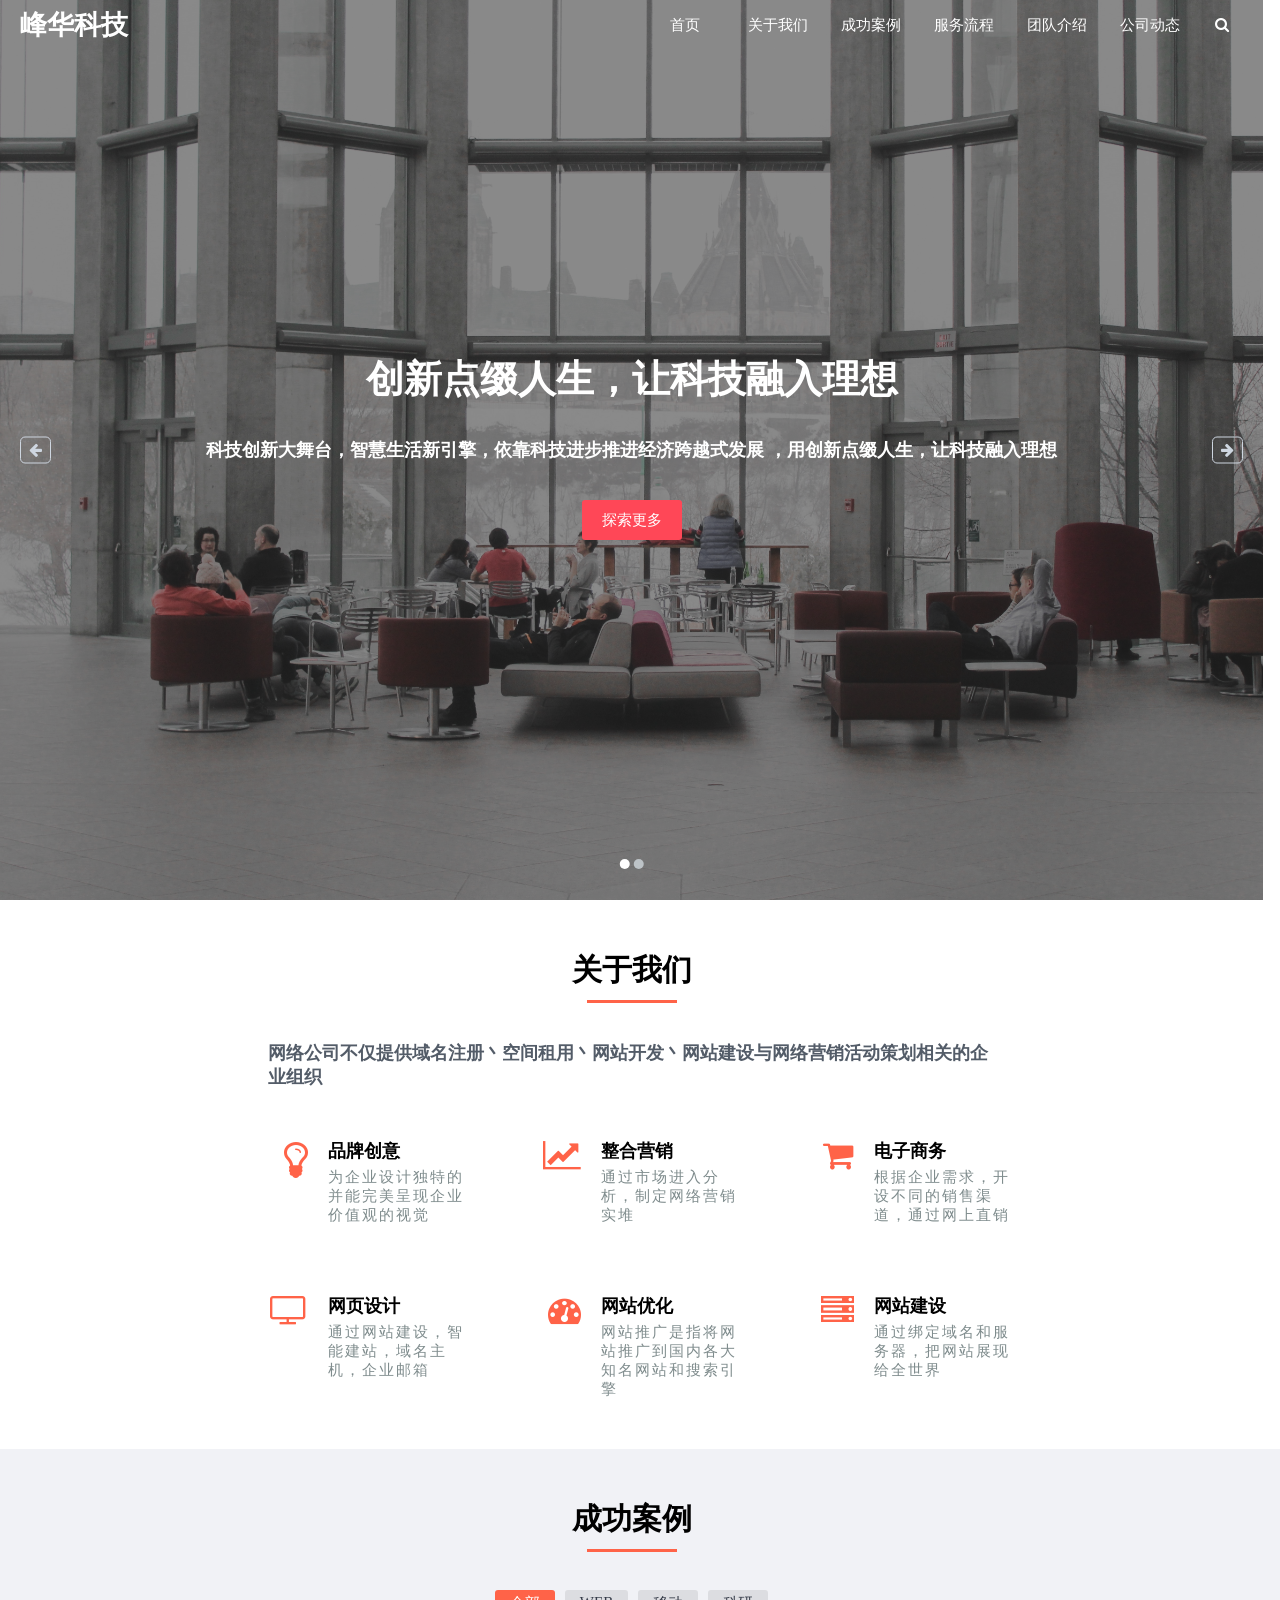
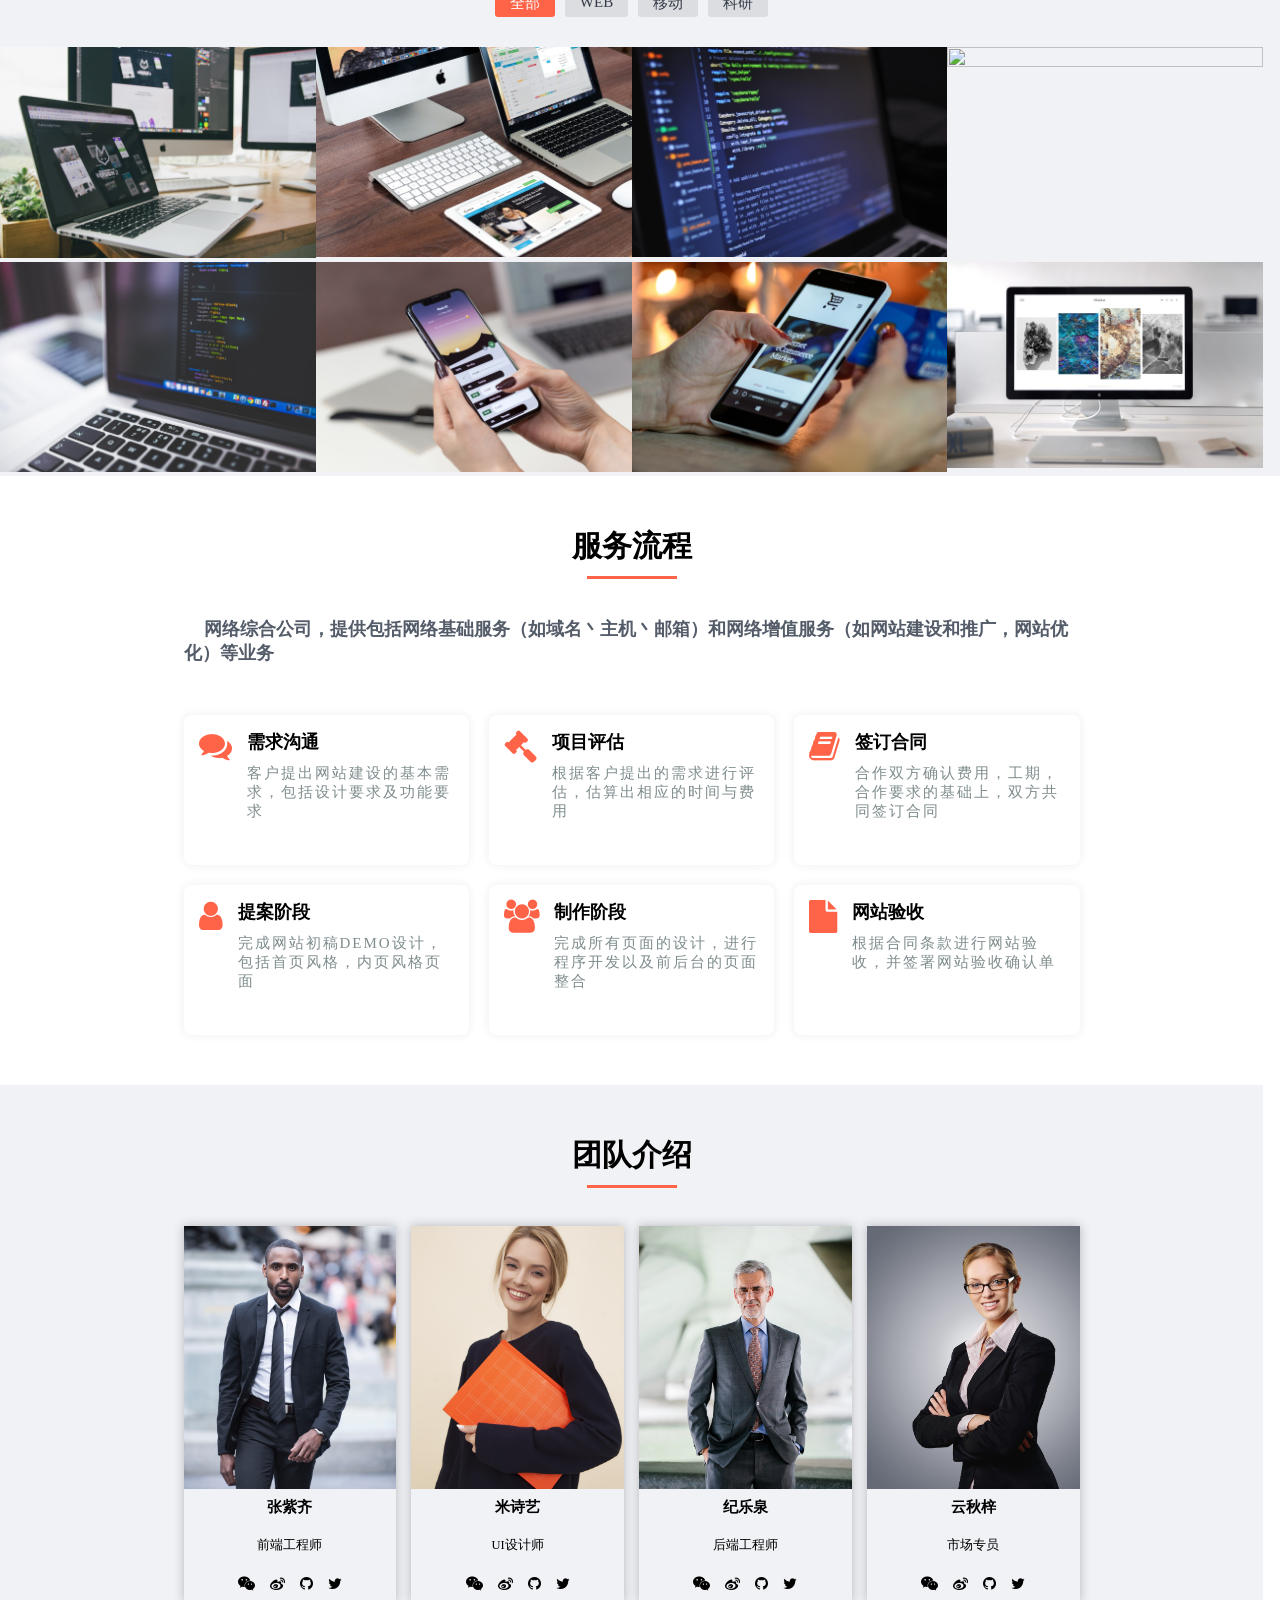
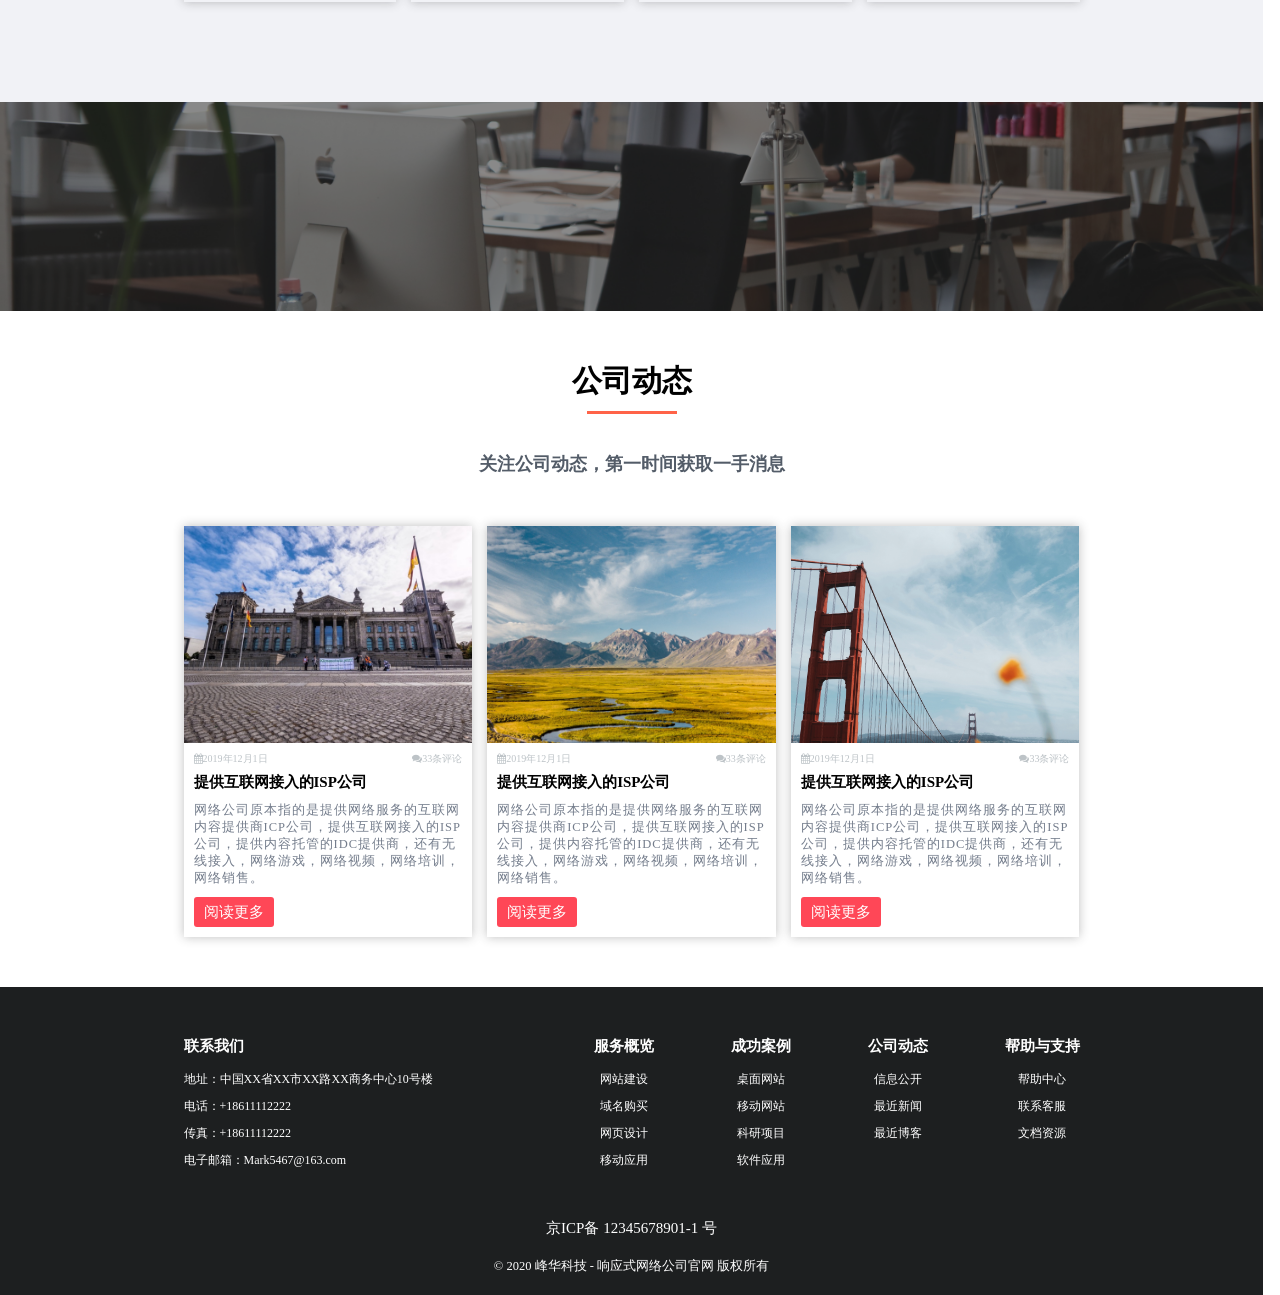
==== index.html @ 397912a7 "【更新记录】更新了ico图标" ====
<!DOCTYPE html>
<html lang="en">

<head>
    <meta charset="UTF-8">
    <meta http-equiv="X-UA-Compatible" content="IE=edge">
    <meta name="viewport" content="width=device-width, initial-scale=1.0">
    <title>GridWeb</title>
    <link rel="stylesheet" href="css/allStyle.css">
</head>

<body>
    <!-- 头部板块开始 -->
    <header>
        <div class="bg-black"></div>
        <div class="headerBanner">
            <section class="seImg current"></section>
            <video class="seVideo" src="videos/working-man.mp4" muted autoplay loop>
            </video>
        </div>
        <nav class="he_nav">
            <article class="logo">
                <section class="nav">
                    峰华科技
                </section>
            </article>
            <article class="navBox">
                <a href="#" class="nav">首页</a>
                <a href="#about" class="nav">关于我们</a>
                <a href="#success" class="nav">成功案例</a>
                <a href="#service" class="nav">服务流程</a>
                <a href="#team" class="nav">团队介绍</a>
                <a href="#firm" class="nav">公司动态</a>
                <section class="nav"><i class="fa fa-search" aria-hidden="true"></i></section>
            </article>
            <article class="bars">
                <i class="fa fa-bars" aria-hidden="true"></i>
            </article>
        </nav>
        <div class="bg1_table">
            <section class="bg1_h1">
                创新点缀人生，让科技融入理想
            </section>
            <section class="bg1_h2">
                科技创新大舞台，智慧生活新引擎，依靠科技进步推进经济跨越式发展 ，用创新点缀人生，让科技融入理想
            </section>
            <a href="#about" class="bg1_btn bg_btn">探索更多</a>
        </div>
        <div class="bg2_table">
            <section class="bg2_h1">科技改变世界</section>
            <section class="bg2_h2">立足科技发展，着力自主创新，加速科技进步，为全市经济社会发展提供有力支撑，凝聚科技创意，成就创新梦想</section>
            <a href="#about" class="bg2_btn bg_btn">探索更多</a>
        </div>
        <div class="point">
            <section></section>
            <section></section>
        </div>
        <div class="arrow">
            <section class="arrowLeft">
                <i class="fa fa-arrow-left" aria-hidden="true"></i>
            </section>
            <section class="arrowRight">
                <i class="fa fa-arrow-right" aria-hidden="true"></i>
            </section>
        </div>
    </header>
    <!-- 头部板块结束 -->

    <!-- 内容主体开始 -->
    <main>
        <!-- 关于我们 -->
        <article id="about">
            <!-- 上下间距80px -->
            <div class="about_box">
                <section class="us">
                    <h2 class="Underscore-red">关于我们</h2>
                </section>
                <small class="us_present">
                    网络公司不仅提供域名注册丶空间租用丶网站开发丶网站建设与网络营销活动策划相关的企业组织
                </small>
                <section class="features">
                    <div>
                        <i class="fa fa-lightbulb-o" aria-hidden="true"></i>
                        <div class="fe_text">
                            <h3>品牌创意</h3>
                            <p>为企业设计独特的并能完美呈现企业价值观的视觉</p>
                        </div>
                    </div>
                    <div>
                        <i class="fa fa-line-chart" aria-hidden="true"></i>
                        <div class="fe_text">
                            <h3>整合营销</h3>
                            <p>通过市场进入分析，制定网络营销实堆</p>
                        </div>
                    </div>
                    <div>
                        <i class="fa fa-shopping-cart" aria-hidden="true"></i>
                        <div class="fe_text">
                            <h3>电子商务</h3>
                            <p>根据企业需求，开设不同的销售渠道，通过网上直销</p>
                        </div>
                    </div>
                    <div>
                        <i class="fa fa-television" aria-hidden="true"></i>
                        <div class="fe_text">
                            <h3>网页设计</h3>
                            <p>通过网站建设，智能建站，域名主机，企业邮箱</p>
                        </div>
                    </div>
                    <div>
                        <i class="fa fa-tachometer" aria-hidden="true"></i>
                        <div class="fe_text">
                            <h3>网站优化</h3>
                            <p>网站推广是指将网站推广到国内各大知名网站和搜索引擎</p>
                        </div>
                    </div>
                    <div>
                        <i class="fa fa-server" aria-hidden="true"></i>
                        <div class="fe_text">
                            <h3>网站建设</h3>
                            <p>通过绑定域名和服务器，把网站展现给全世界</p>
                        </div>
                    </div>

                </section>
            </div>
        </article>
        <!-- 关于我们结束 -->


        <!-- 成功案例开始 -->
        <article id="success">
            <div id="success_box">
                <section class="us">
                    <h2 class="Underscore-red">
                        成功案例
                    </h2>
                </section>
                <section class="set_label">
                    <div class="label active" data-filter="*">全部</div>
                    <div class="label" data-filter=".web">WEB</div>
                    <div class="label" data-filter=".mobile">移动</div>
                    <div class="label" data-filter=".research">科研</div>
                </section>
                <section class="set_img">
                        <div class="img research">
                            <img src="./images/apple-apple-device-design-desk-285814.jpg" alt="">
                        </div>
                        <div class="img research">
                            <img src="./images/apple-laptop-notebook-office-39284.jpg" alt="">
                        </div>
                        <div class="img web">
                            <img src="./images/blur-close-up-code-computer-546819.jpg" alt="">
                        </div>
                        <div class="img web mobile">
                            <img src="./images/bokeh-photography-of-person-holding-turned-on-iphone-1440727.jpg" alt="">
                        </div>
                        <div class="img web">
                            <img src="./images/gray-laptop-computer-showing-html-codes-in-shallow-focus-160107.jpg" alt="">
                        </div>
                        <div class="img web mobile">
                            <img src="./images/person-holding-a-smartphone-892757.jpg" alt="">
                        </div>
                        <div class="img web mobile" >
                            <img src="./images/person-using-black-and-white-smartphone-and-holding-blue-230544.jpg" alt="">
                        </div>
                        <div class="img research" >
                            <img src="./images/photo-of-imac-near-macbook-1029757.jpg" alt="">
                        </div>
                </section>
            </div>
        </article>
        <!-- 成功案例结束 -->

        <!-- 服务流程开始 -->
        <article id="service">
            <div class="service_box">
                <section class="service_title">
                    <h2 class="Underscore-red">服务流程</h2>
                </section>
                <section class="service_small">
                    <small>网络综合公司，提供包括网络基础服务（如域名丶主机丶邮箱）和网络增值服务（如网站建设和推广，网站优化）等业务</small>
                </section>
                <section class="service_blocks">
                    <div class="service_block">
                        <i class="fa fa-comments" aria-hidden="true"></i>
                        <div class="service_info">
                            <h3>需求沟通</h3>
                            <small>客户提出网站建设的基本需求，包括设计要求及功能要求</small>
                        </div>
                    </div>
                    <div class="service_block">
                        <i class="fa fa-gavel" aria-hidden="true"></i>
                        <div class="service_info">
                            <h3>项目评估</h3>
                            <small>根据客户提出的需求进行评估，估算出相应的时间与费用</small>
                        </div>
                    </div>
                    <div class="service_block">
                        <i class="fa fa-book" aria-hidden="true"></i>
                        <div class="service_info">
                            <h3>签订合同</h3>
                            <small>合作双方确认费用，工期，合作要求的基础上，双方共同签订合同</small>
                        </div>
                    </div>
                    <div class="service_block">
                        <i class="fa fa-user" aria-hidden="true"></i>
                        <div class="service_info">
                            <h3>提案阶段</h3>
                            <small>完成网站初稿DEMO设计，包括首页风格，内页风格页面</small>
                        </div>
                    </div>
                    <div class="service_block">
                        <i class="fa fa-users" aria-hidden="true"></i>
                        <div class="service_info">
                            <h3>制作阶段</h3>
                            <small>完成所有页面的设计，进行程序开发以及前后台的页面整合</small>
                        </div>
                    </div>
                    <div class="service_block">
                        <i class="fa fa-file" aria-hidden="true"></i>
                        <div class="service_info">
                            <h3>网站验收</h3>
                            <small>根据合同条款进行网站验收，并签署网站验收确认单</small>
                        </div>
                    </div>
                </section>
            </div>
        </article>
        <!-- 服务流程结束 -->

        <!-- 团队介绍开始 -->
        <article id="team">
            <div class="team_box">
                <section class="team_title">
                    <h2 class="Underscore-red">团队介绍</h2>
                </section>
                <section class="team_users">
                    <div class="user">
                        <img src="./images/man-wearing-black-suit-2955376.jpg" alt="">
                        <div class="user_info">
                            <h4 class="user_name">张紫齐</h4>
                            <small>前端工程师</small>
                            <div class="link">
                                <i class="fa fa-weixin" aria-hidden="true"></i>
                                <i class="fa fa-weibo" aria-hidden="true"></i>
                                <i class="fa fa-github" aria-hidden="true"></i>
                                <i class="fa fa-twitter" aria-hidden="true"></i>
                            </div>
                        </div>
                    </div>
                    <div class="user">
                        <img src="./images/smiling-woman-wearing-black-sweater-1587009.jpg" alt="">
                        <div class="user_info">
                            <h4 class="user_name">米诗艺</h4>
                            <small>UI设计师</small>
                            <div class="link">
                                <i class="fa fa-weixin" aria-hidden="true"></i>
                                <i class="fa fa-weibo" aria-hidden="true"></i>
                                <i class="fa fa-github" aria-hidden="true"></i>
                                <i class="fa fa-twitter" aria-hidden="true"></i>
                            </div>
                        </div>
                    </div>
                    <div class="user">
                        <img src="./images/selective-focus-photograph-of-man-wearing-gray-suit-jacket-1138903.jpg" alt="">
                        <div class="user_info">
                            <h4 class="user_name">纪乐泉</h4>
                            <small>后端工程师</small>
                            <div class="link">
                                <i class="fa fa-weixin" aria-hidden="true"></i>
                                <i class="fa fa-weibo" aria-hidden="true"></i>
                                <i class="fa fa-github" aria-hidden="true"></i>
                                <i class="fa fa-twitter" aria-hidden="true"></i>
                            </div>
                        </div>
                    </div>
                    <div class="user">
                        <img src="./images/business-woman-2697954_1920.jpg" alt="">
                        <div class="user_info">
                            <h4 class="user_name">云秋梓</h4>
                            <small>市场专员</small>
                            <div class="link">
                                <i class="fa fa-weixin" aria-hidden="true"></i>
                                <i class="fa fa-weibo" aria-hidden="true"></i>
                                <i class="fa fa-github" aria-hidden="true"></i>
                                <i class="fa fa-twitter" aria-hidden="true"></i>
                            </div>
                        </div>
                    </div>
                    
                </section>
            </div>
        </article>
        <!-- 团队介绍结束 -->

        <!-- 数据板块开始 -->
        <article id="data">
            <div class="bg-black"></div>
            <div class="data_box">
                <section class="_data data_code">
                    <i class="fa fa-code" aria-hidden="true"></i>
                    <mark>156</mark>
                    <small>行代码</small>
                </section>
                <section class="_data data_awards">
                    <i class="fa fa-graduation-cap" aria-hidden="true"></i>
                    <mark>288</mark>
                    <small>个奖项</small>
                </section>
                <section class="_data data_client">
                    <i class="fa fa-frown-o" aria-hidden="true"></i>
                    <mark>1588</mark>
                    <small>位客户</small>
                </section>
                <section class="_data data_projet">
                    <i class="fa fa-folder-o" aria-hidden="true"></i>
                    <mark>200</mark>
                    <small>个项目</small>
                </section>
                
            </div>
        </article>
        <!-- 数据板块结束 -->

        <!-- 公司动态开始 -->
        <article id="firm">
            <div class="firm_box">
                <section class="firm_title">
                    <h2 class="Underscore-red">公司动态</h2>
                </section>
                <section class="firm_small">
                    <small>关注公司动态，第一时间获取一手消息</small>
                </section>
                <section class="firm_blocks">
                    <div class="firm_block">
                        <img src="./images/activity01-image.jpg" alt="">
                        <div class="firm_blockText">
                            <time>
                                <i class="fa fa-calendar" aria-hidden="true">2019年12月1日</i>
                                <i class="fa fa-comments" aria-hidden="true">33条评论</i>
                            </time>
                            <h4>提供互联网接入的ISP公司</h4>
                            <small>网络公司原本指的是提供网络服务的互联网内容提供商ICP公司，提供互联网接入的ISP公司，提供内容托管的IDC提供商，还有无线接入，网络游戏，网络视频，网络培训，网络销售。</small>
                            <button>阅读更多</button>
                        </div>
                    </div>
                    <div class="firm_block">
                        <img src="./images/watercrafts-on-river-3464632.jpg" alt="">
                        <div class="firm_blockText">
                            <time>
                                <i class="fa fa-calendar" aria-hidden="true">2019年12月1日</i>
                                <i class="fa fa-comments" aria-hidden="true">33条评论</i>
                            </time>
                            <h4>提供互联网接入的ISP公司</h4>
                            <small>网络公司原本指的是提供网络服务的互联网内容提供商ICP公司，提供互联网接入的ISP公司，提供内容托管的IDC提供商，还有无线接入，网络游戏，网络视频，网络培训，网络销售。</small>
                            <button>阅读更多</button>
                        </div>
                    </div>
                    <div class="firm_block">
                        <img src="./images/red-suspension-bridge-3493772.jpg" alt="">
                        <div class="firm_blockText">
                            <time>
                                <i class="fa fa-calendar" aria-hidden="true">2019年12月1日</i>
                                <i class="fa fa-comments" aria-hidden="true">33条评论</i>
                            </time>
                            <h4>提供互联网接入的ISP公司</h4>
                            <small>网络公司原本指的是提供网络服务的互联网内容提供商ICP公司，提供互联网接入的ISP公司，提供内容托管的IDC提供商，还有无线接入，网络游戏，网络视频，网络培训，网络销售。</small>
                            <button>阅读更多</button>
                        </div>
                    </div>
                    
                </section>
            </div>
        </article>
        <!-- 公司动态结束 -->

    </main>
    <!-- 内容主体结束 -->

    <!-- 页脚开始 -->
    <footer id="footer">
        <div class="footer_box">
            <div class="footer_top">
                <article class="footer_textbox">
                    <h4>联系我们</h4>
                    <section>
                        <address>地址：中国XX省XX市XX路XX商务中心10号楼</address>
                        <small>电话：+18611112222</small>
                        <small>传真：+18611112222</small>
                        <small>电子邮箱：Mark5467@163.com</small>
                    </section>
                </article>
                <article class="footer_textbox">
                    <div class="text">
                        <h4>服务概览</h4>
                        <section>
                            <a href="javascript:">网站建设</a>
                            <a href="javascript:">域名购买</a>
                            <a href="javascript:">网页设计</a>
                            <a href="javascript:">移动应用</a>
                        </section>
                    </div>
                </article>
                <article class="footer_textbox">
                    <div class="text">
                        <h4>成功案例</h4>
                        <section>
                            <a href="javascript:">桌面网站</a>
                            <a href="javascript:">移动网站</a>
                            <a href="javascript:">科研项目</a>
                            <a href="javascript:">软件应用</a>
                        </section>
                    </div>
                </article>
                <article class="footer_textbox">
                    <div class="text">
                        <h4>公司动态</h4>
                        <section>
                            <a href="javascript:">信息公开</a>
                            <a href="javascript:">最近新闻</a>
                            <a href="javascript:">最近博客</a>
                        </section>
                    </div>
                </article>
                <article class="footer_textbox">
                    <div class="text">
                        <h4>帮助与支持</h4>
                        <section>
                            <a href="javascript:">帮助中心</a>
                            <a href="javascript:">联系客服</a>
                            <a href="javascript:">文档资源</a>
                        </section>
                    </div>
                </article>
            </div>
            <div class="footer_bottom">
                <address>京ICP备 12345678901-1 号</address>
                <small>© 2020 峰华科技 - 响应式网络公司官网 版权所有</small>
            </div>
        </div>
    </footer>
    <!-- 页脚结束 -->
    
    <!-- 悬浮按钮开始 -->
    <aside>
        <a href="#">
            <i class="fa fa-angle-up" aria-hidden="true"></i>
        </a>
    </aside>
    <!-- 悬浮按钮结束 -->
    

    <!-- js脚本开始 -->
    <script src="js/jquery.min.js"></script>
    <script src="libs/smooth-scroll/smooth-scroll.polyfills.min.js"></script>
    <script src="libs/scrollReveal/scrollreveal.min.js"></script>
    <script src="libs/anime/anime.min.js"></script>
    <script src="libs/isotope/isotope.pkgd.min.js"></script>
    <script src="js/index.js"></script>
    <!-- js脚本结束 -->
</body>

</html>
---- css/allStyle.css ----
@import url(header.css);
@import url(../font-awesome-4.7.0/css/font-awesome.min.css);
@import url(common.css);
@import url(main.css);
@import url(media.css);
@import url(animation.css);
@import url(footer.css);
@import url(aside.css);
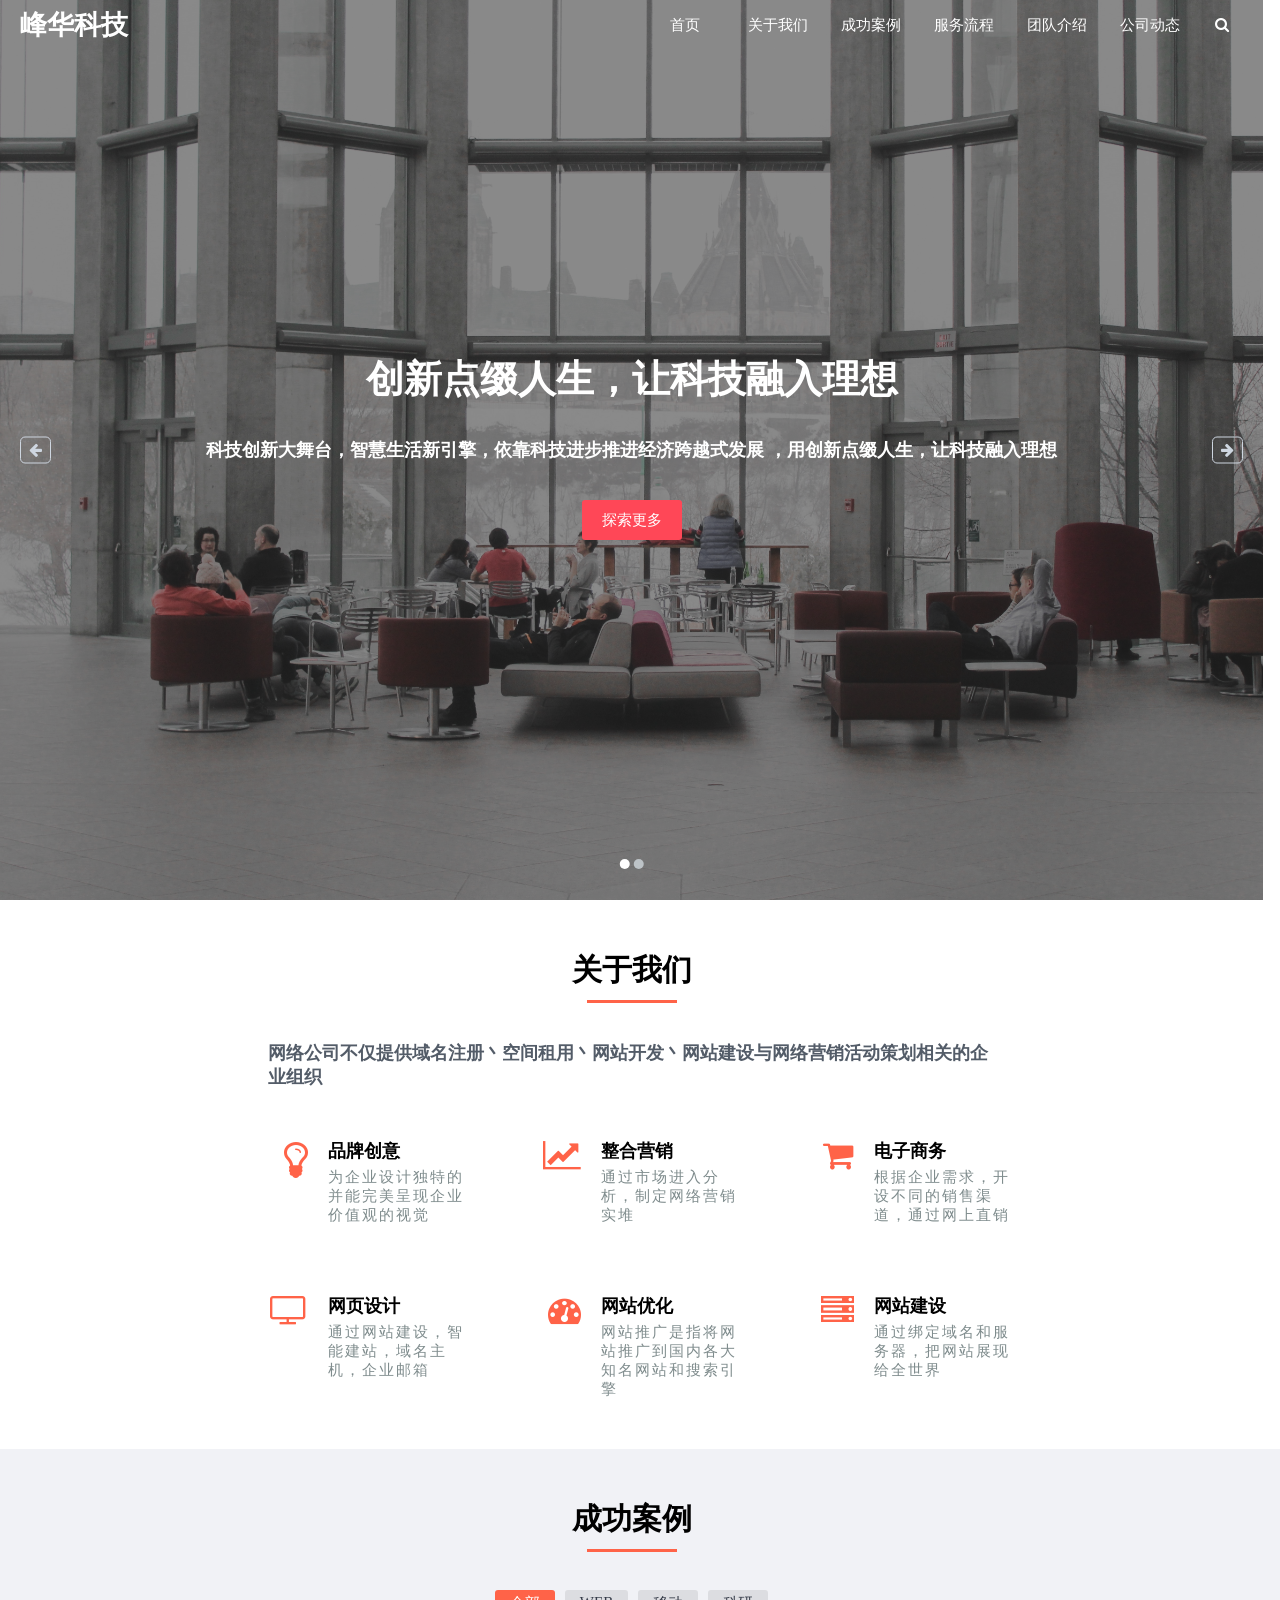
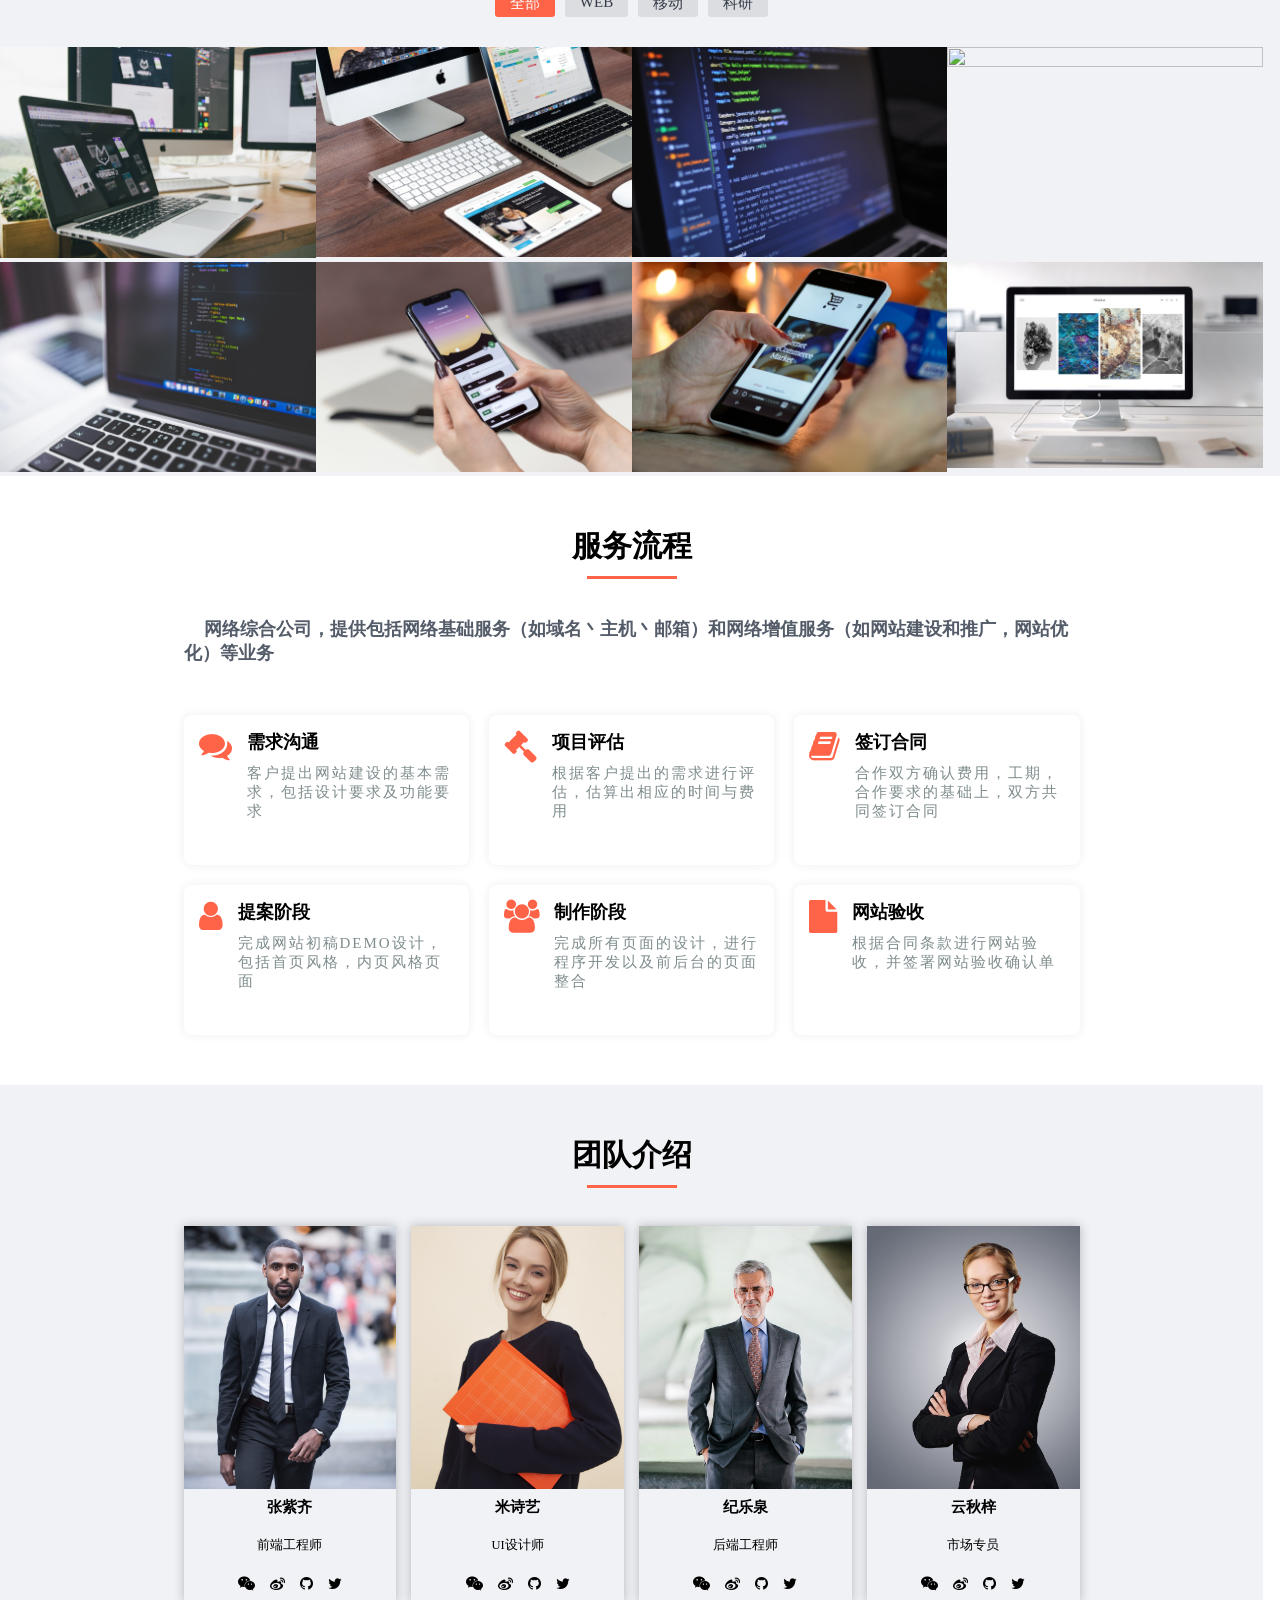
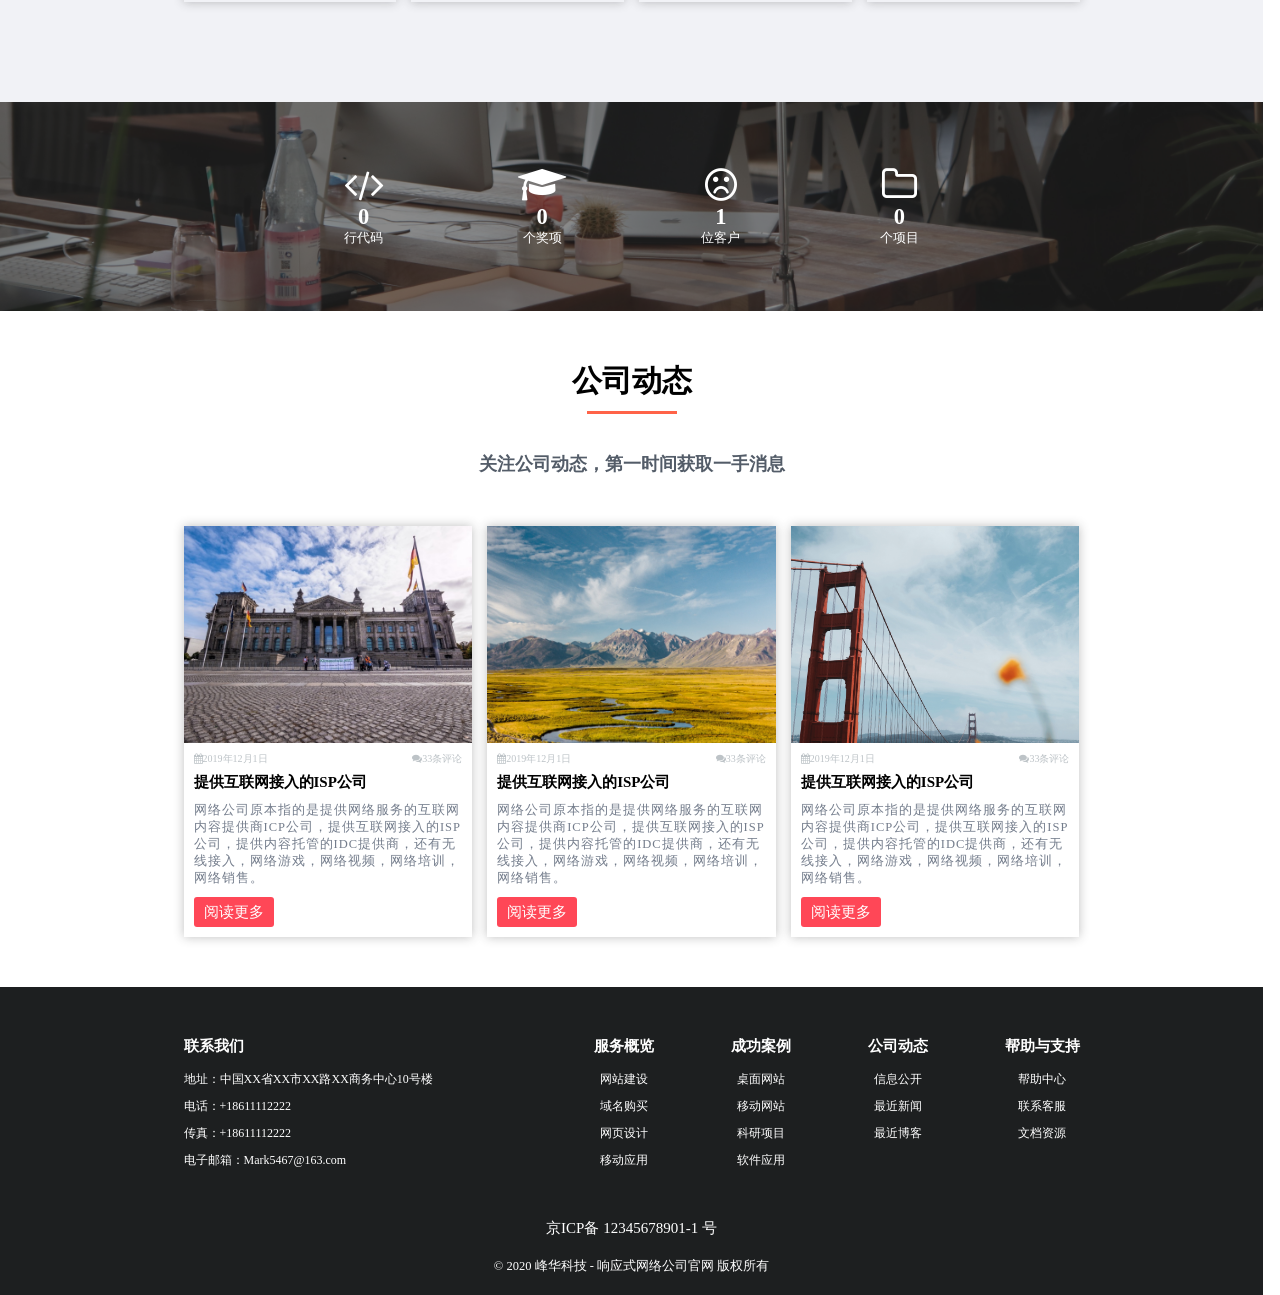
==== commit f4a30d54: "【更新】更新了适配PE端和PC" ====
--- a/index.html
+++ b/index.html
@@ -6,7 +6,28 @@
     <meta http-equiv="X-UA-Compatible" content="IE=edge">
     <meta name="viewport" content="width=device-width, initial-scale=1.0">
     <title>GridWeb</title>
-    <link rel="stylesheet" href="css/allStyle.css">
+    <script>
+        // 检测用户设备信息，当非移动端时为unknow
+        var UA = window.navigator.userAgent,
+        isAndorid = /android/i.test(UA),
+        isIphone = /iphone/i.test(UA),
+        //isIphone = /(?:iPhone)/.test(UA),
+        isPad = /ipad/i.test(UA),
+        isDolphin = typeof dolphin !== 'undefined';
+        device = isAndorid ? 'android' : isIphone ? 'iphone' : isPad ? 'ipad':'unknow';
+        console.log(device);
+        let css = document.createElement("link");
+        css.setAttribute('rel','stylesheet');
+        if(device != "unknow"){
+            console.log("渲染PE端");
+            css.setAttribute('href','css/allStylePE.css');
+            document.head.appendChild(css);
+        }else{
+            console.log("渲染PC端");
+            css.setAttribute('href','css/allStyle.css');
+            document.head.appendChild(css);
+        }
+    </script>
 </head>
 
 <body>
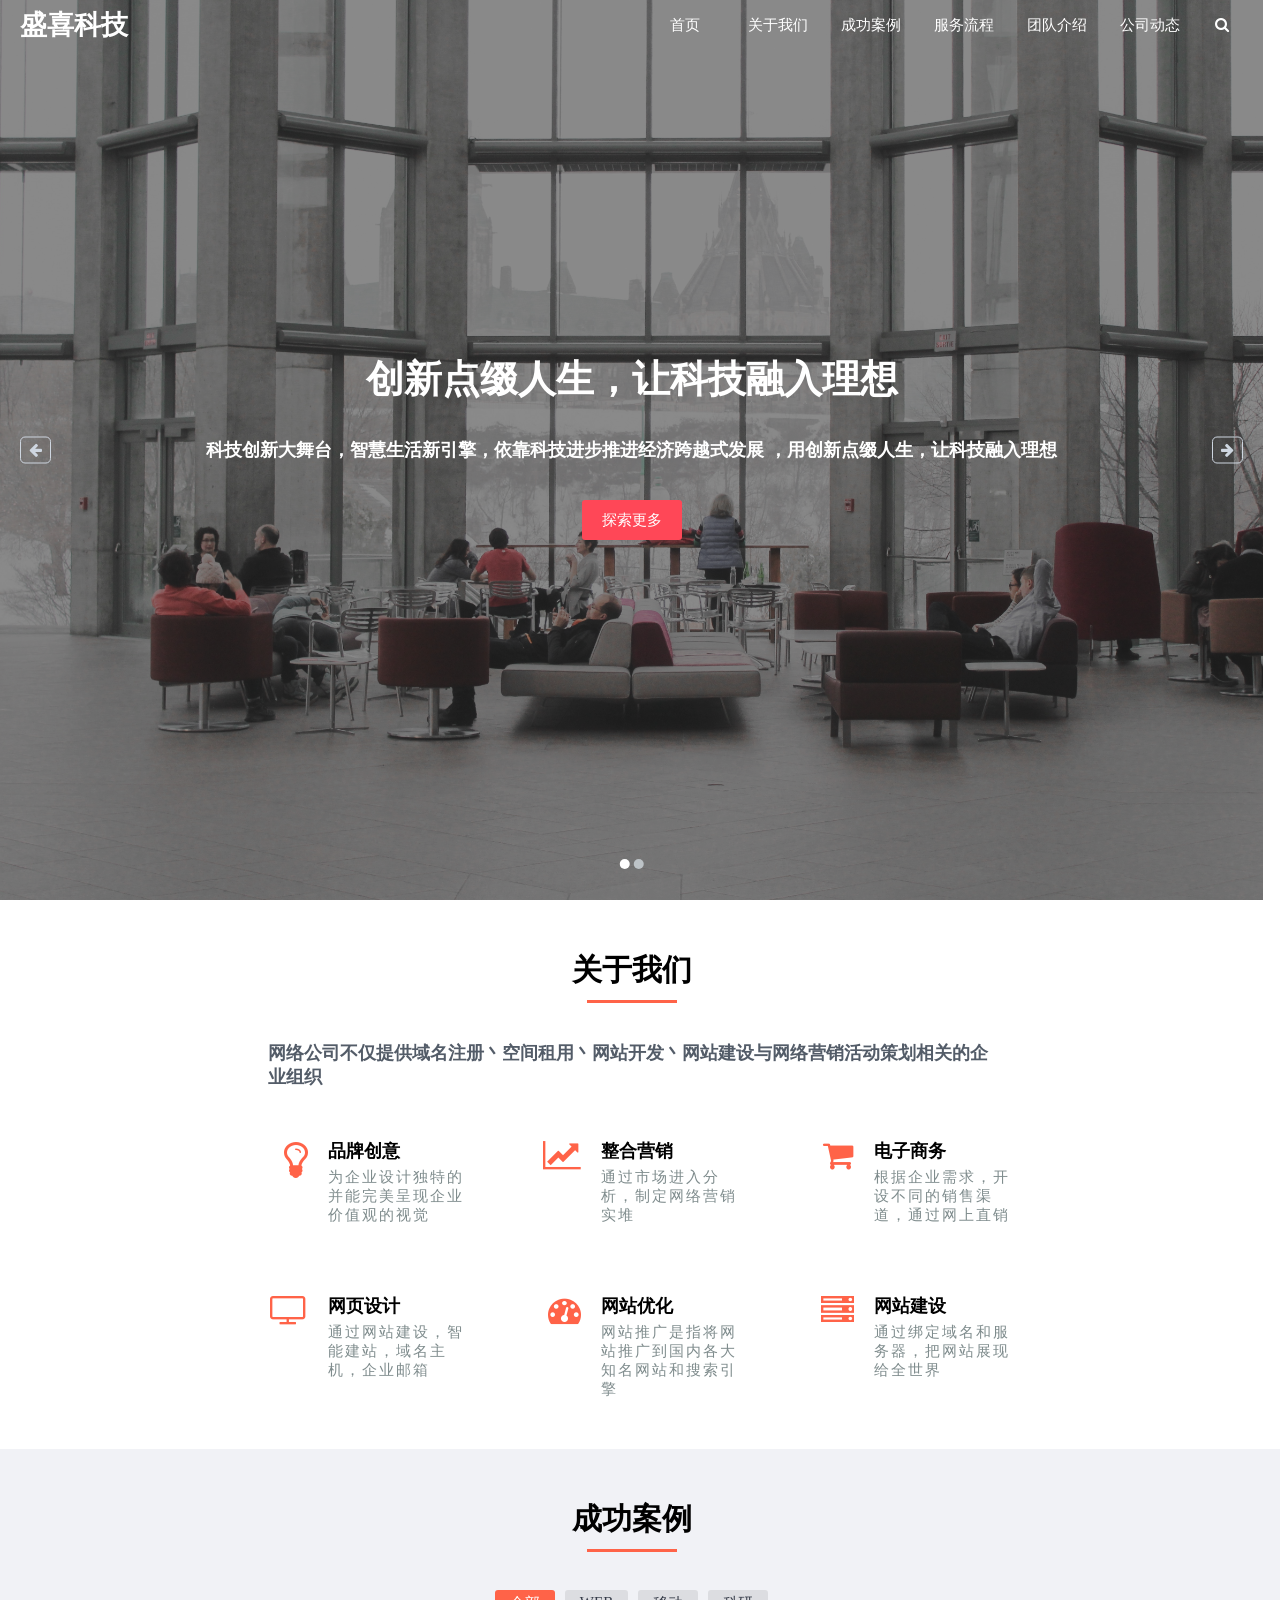
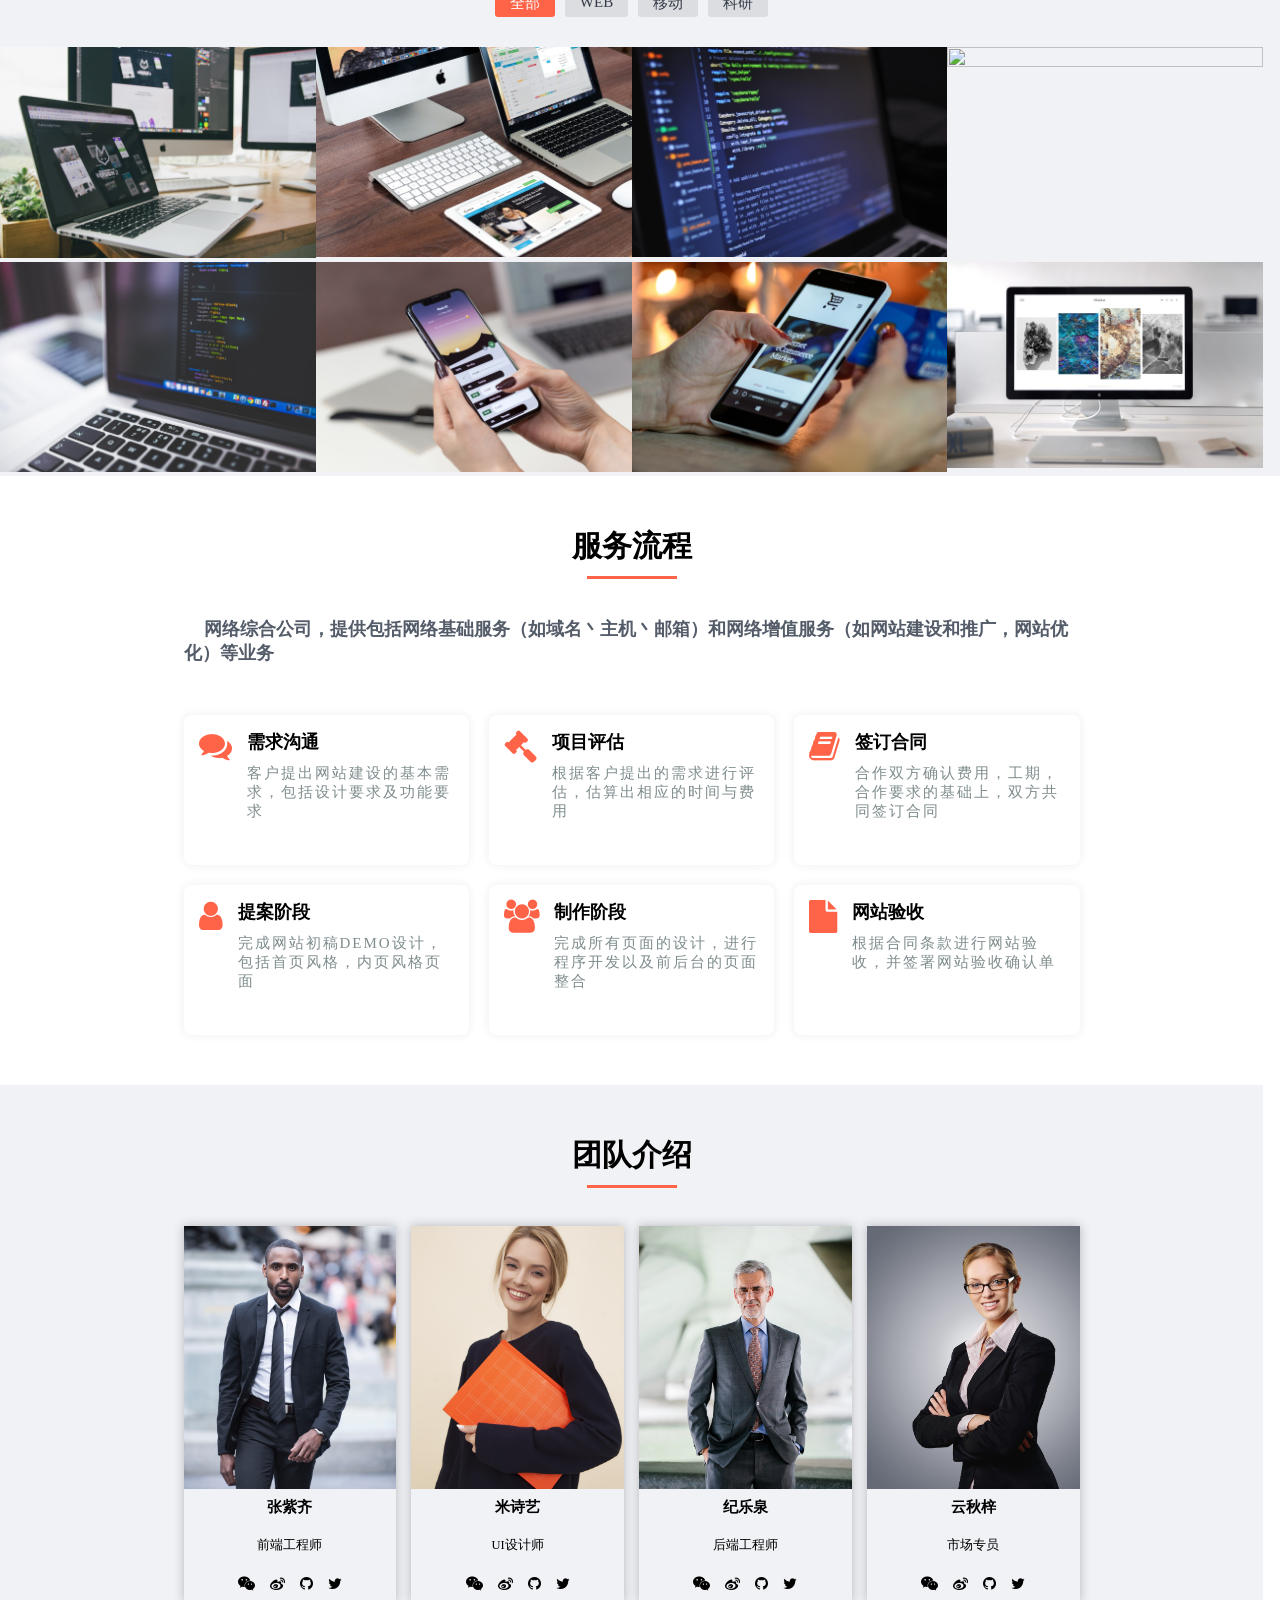
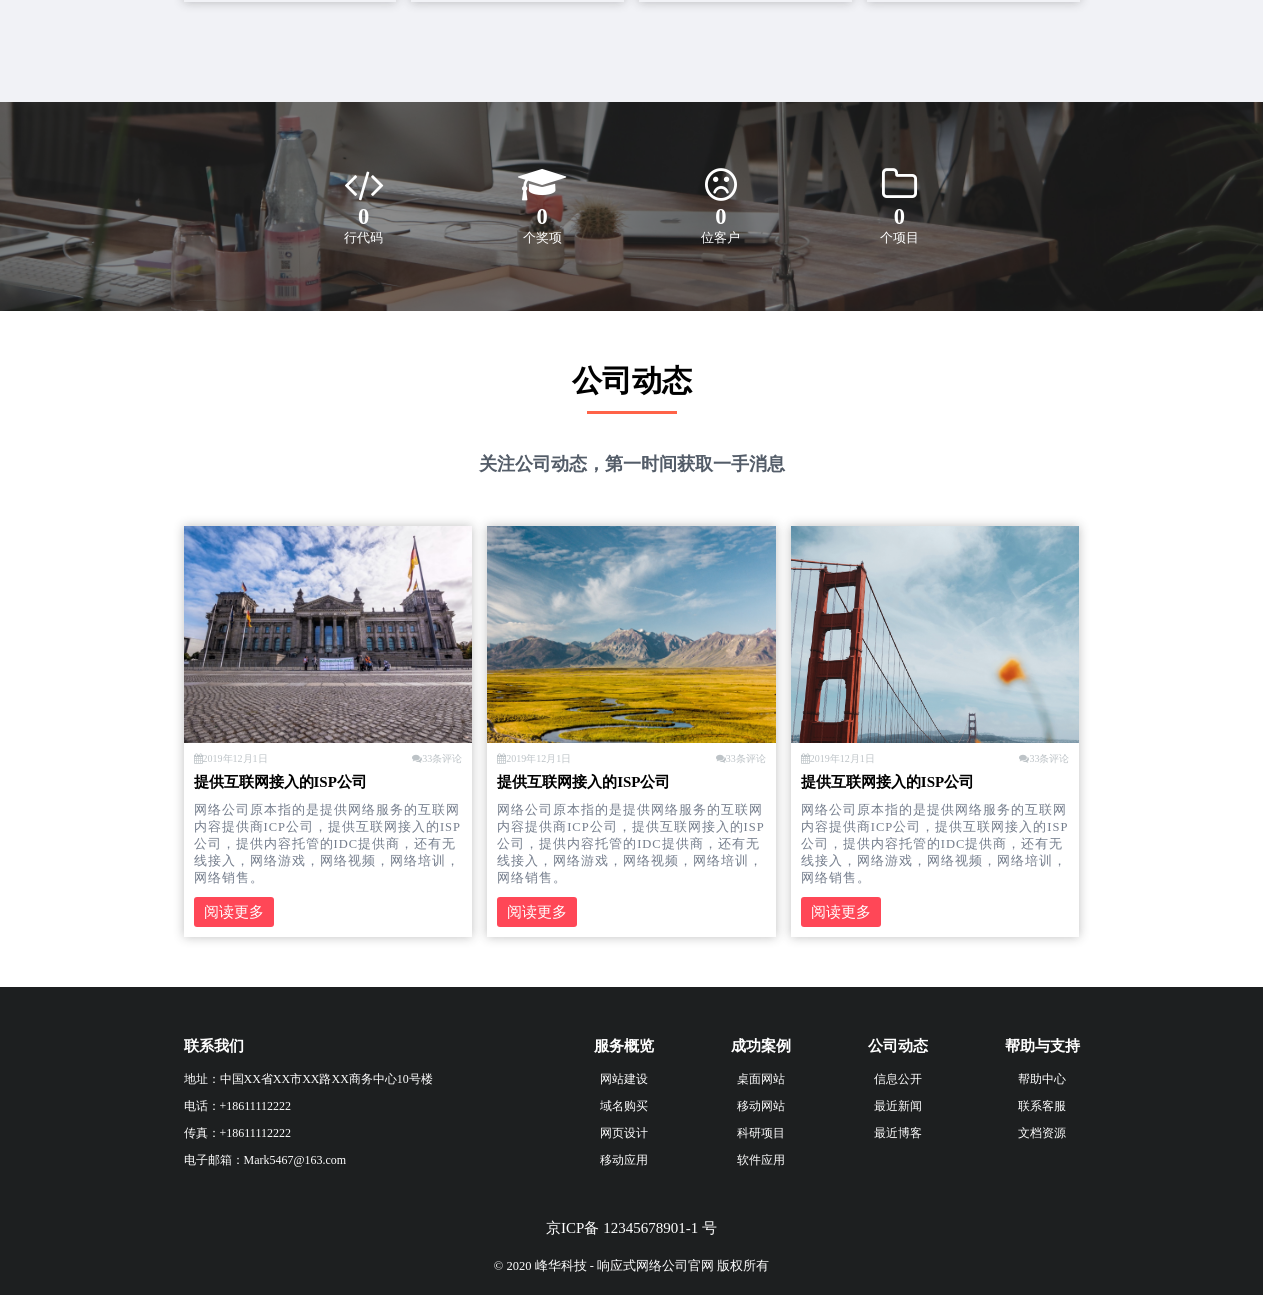
==== commit ac9a6060: "更新" ====
--- a/index.html
+++ b/index.html
@@ -42,7 +42,7 @@
         <nav class="he_nav">
             <article class="logo">
                 <section class="nav">
-                    峰华科技
+                    盛喜科技
                 </section>
             </article>
             <article class="navBox">
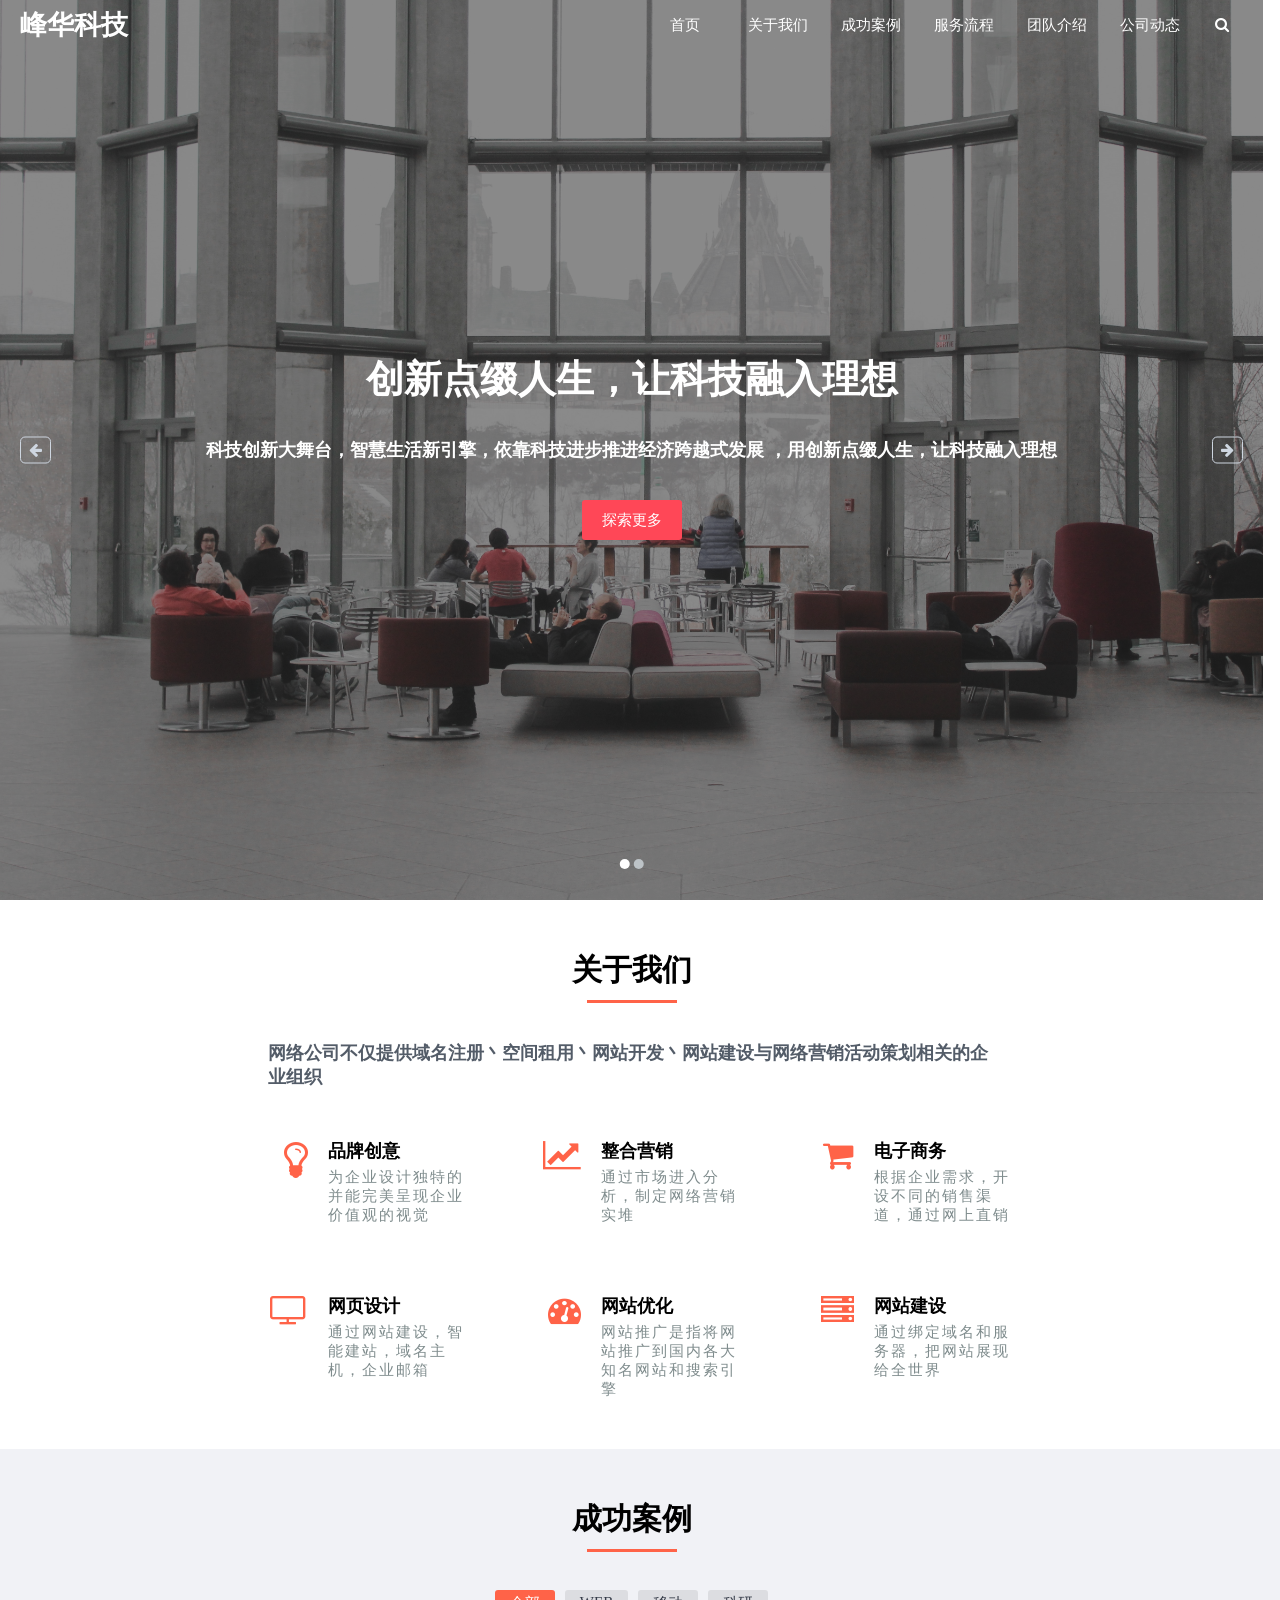
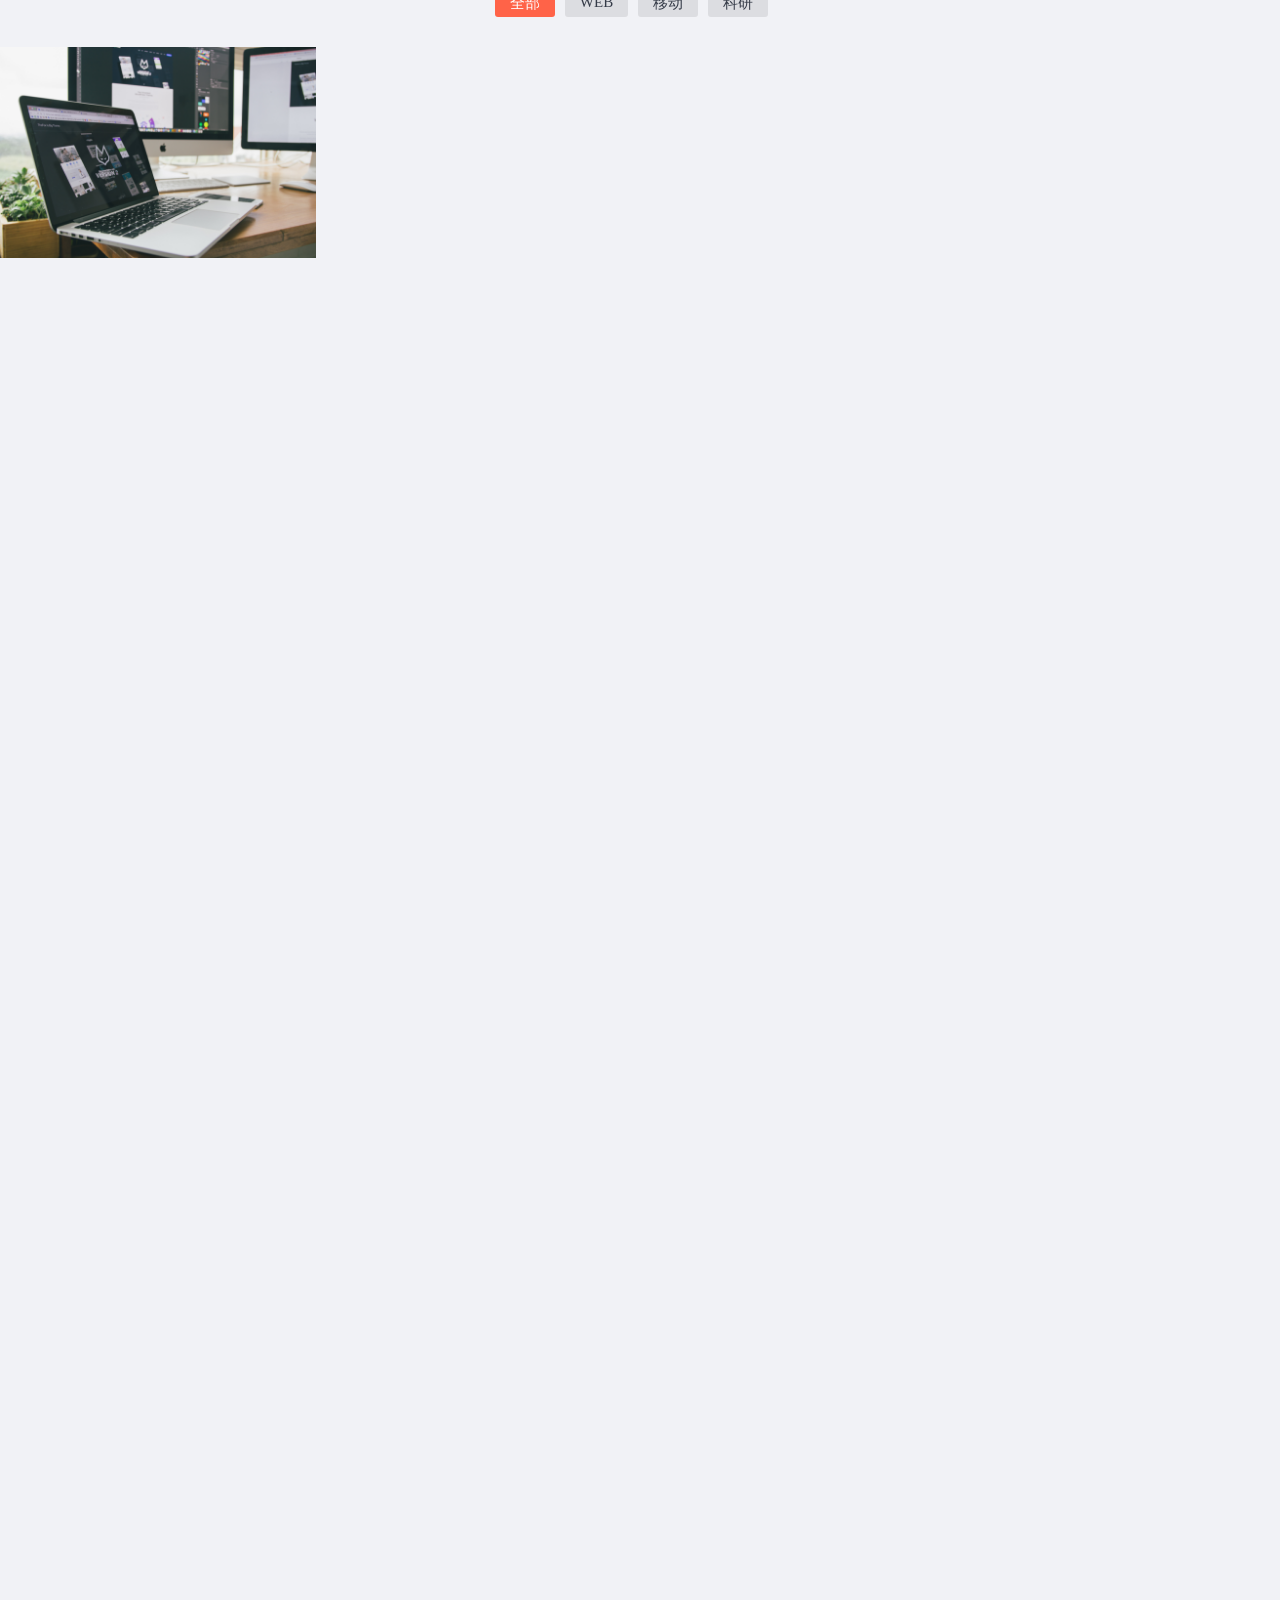
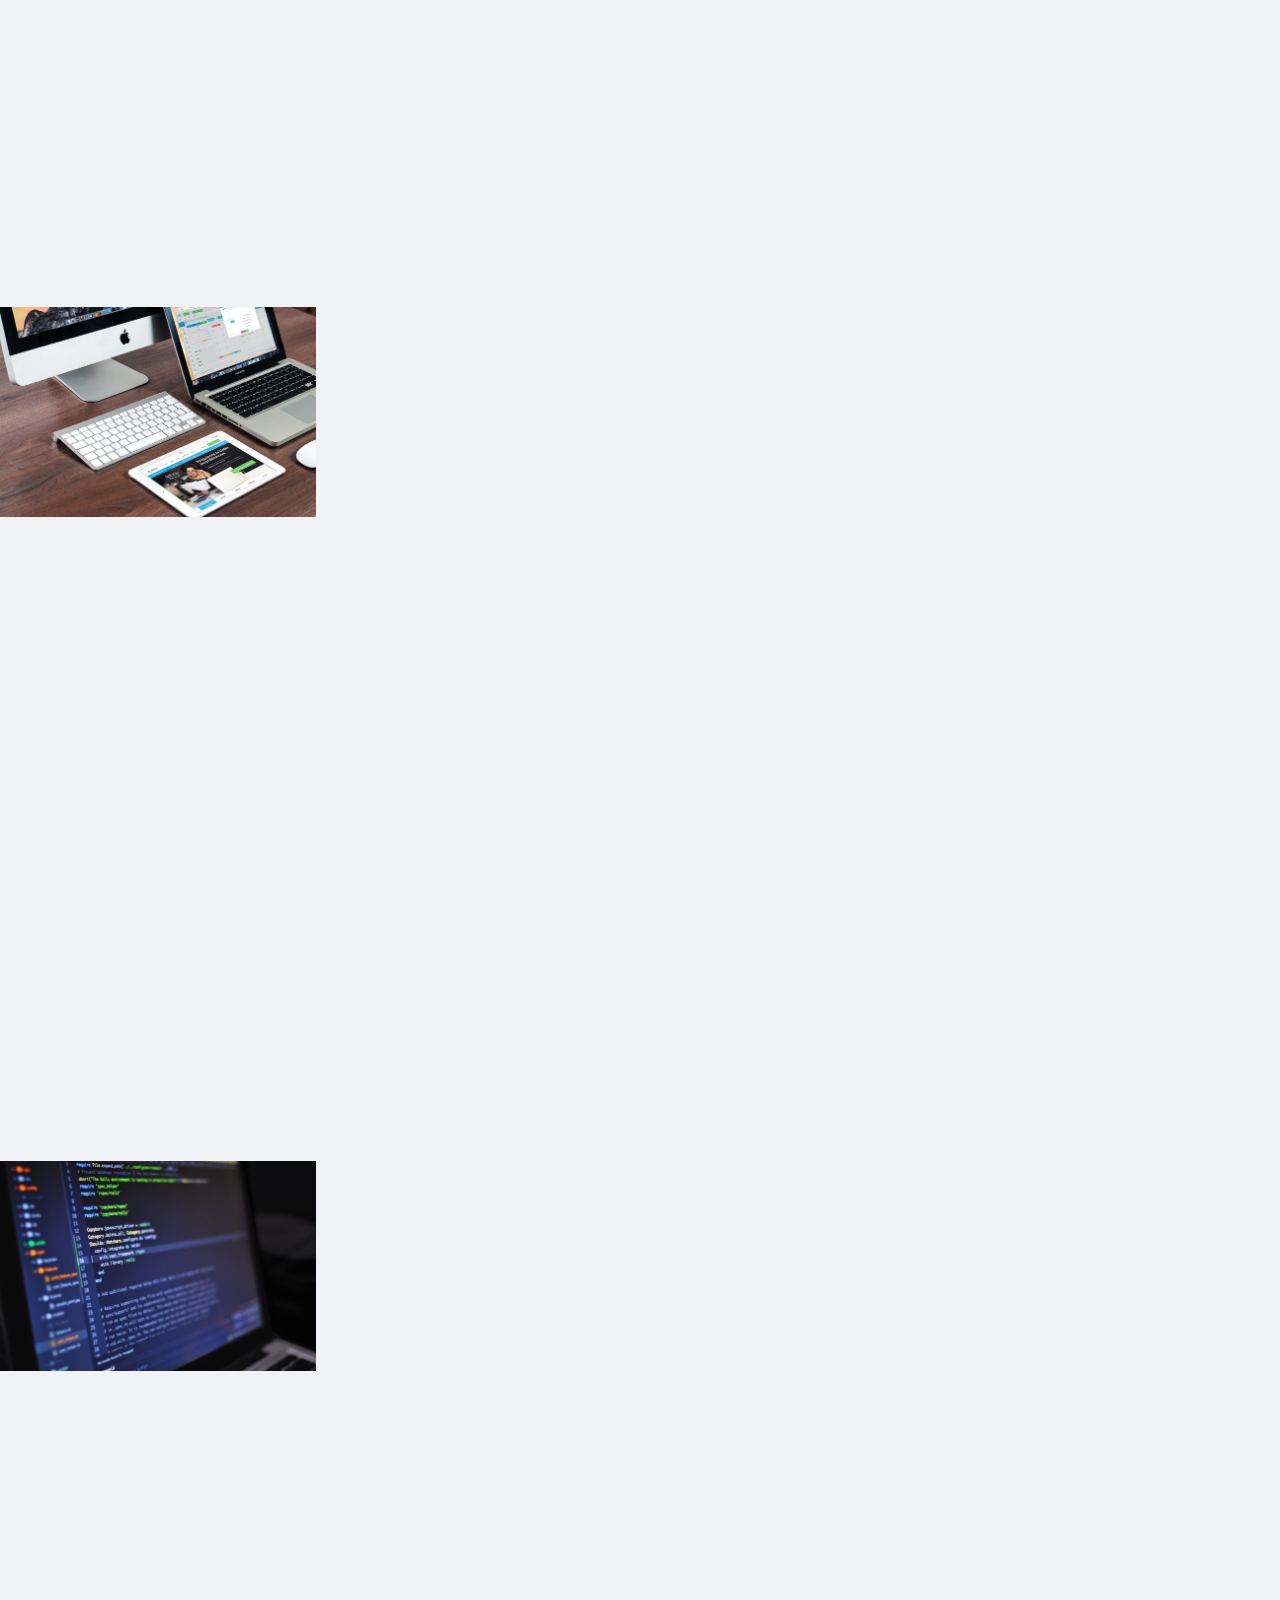
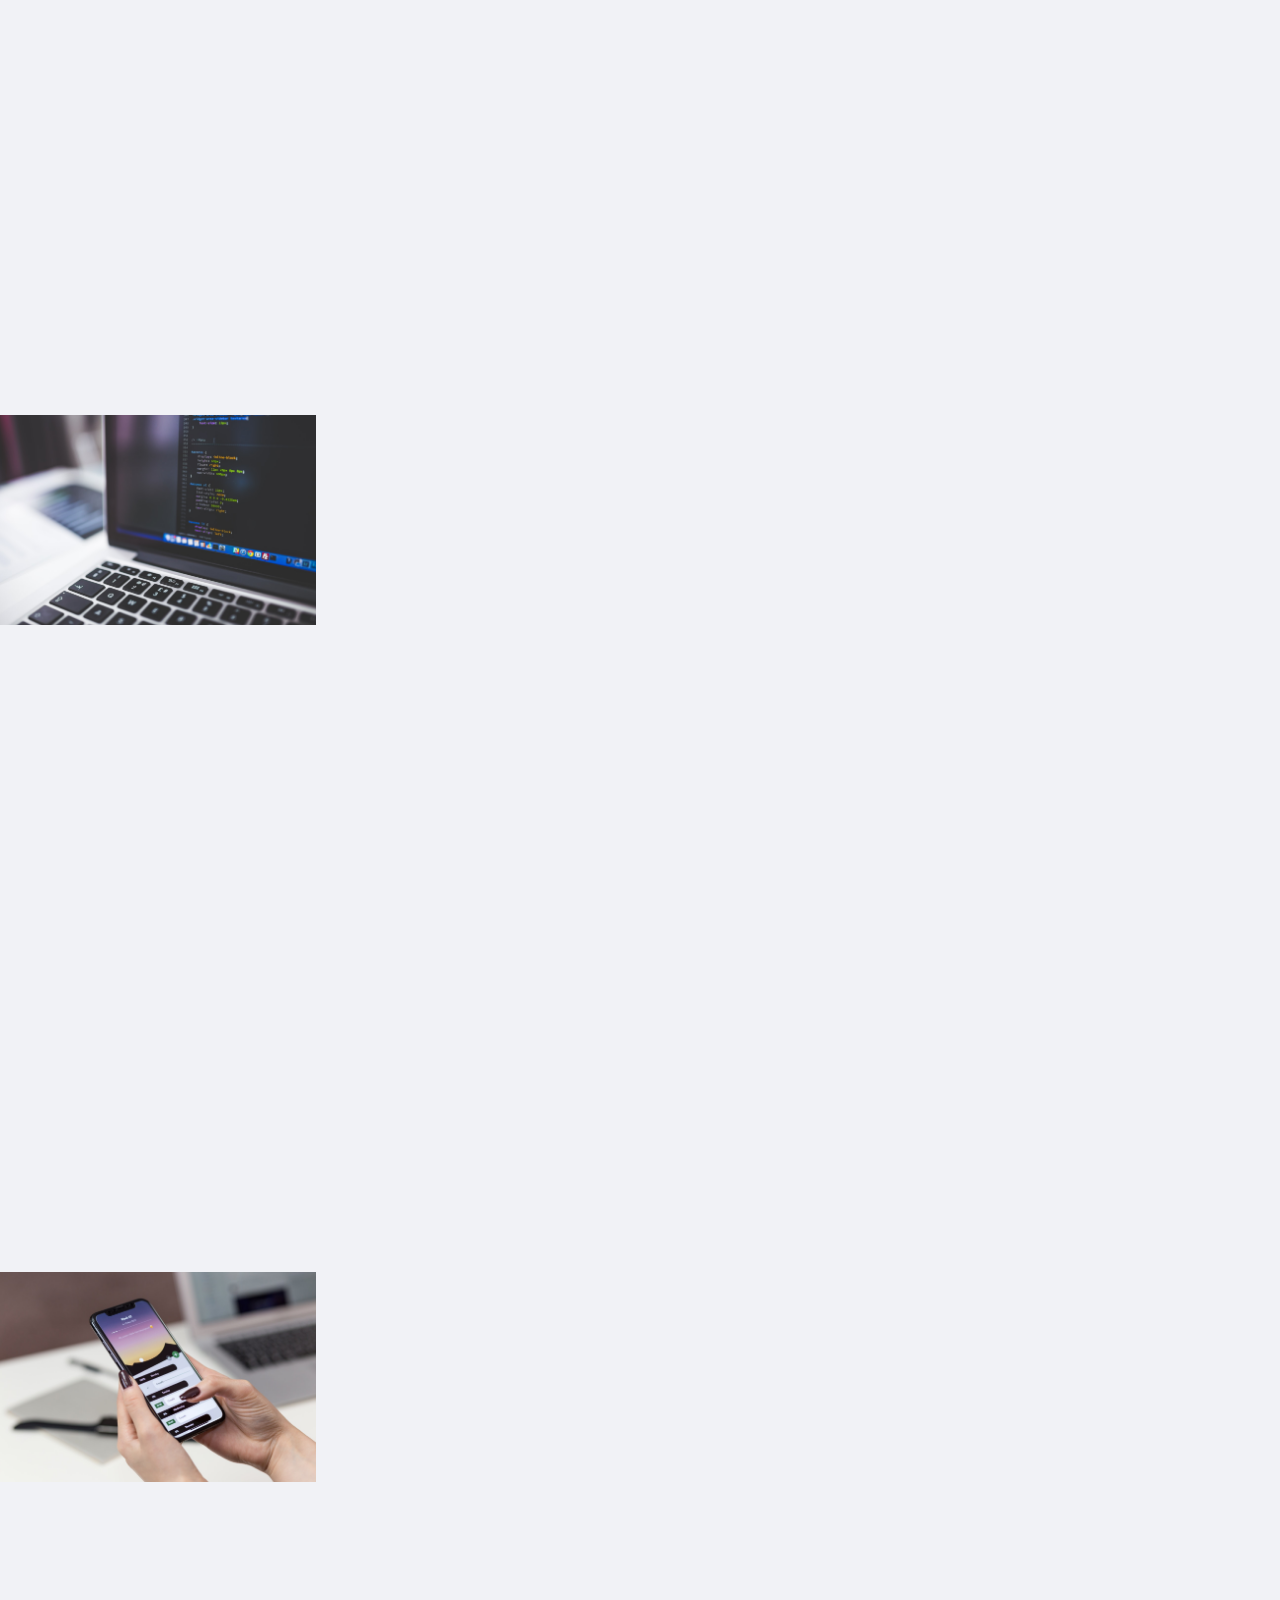
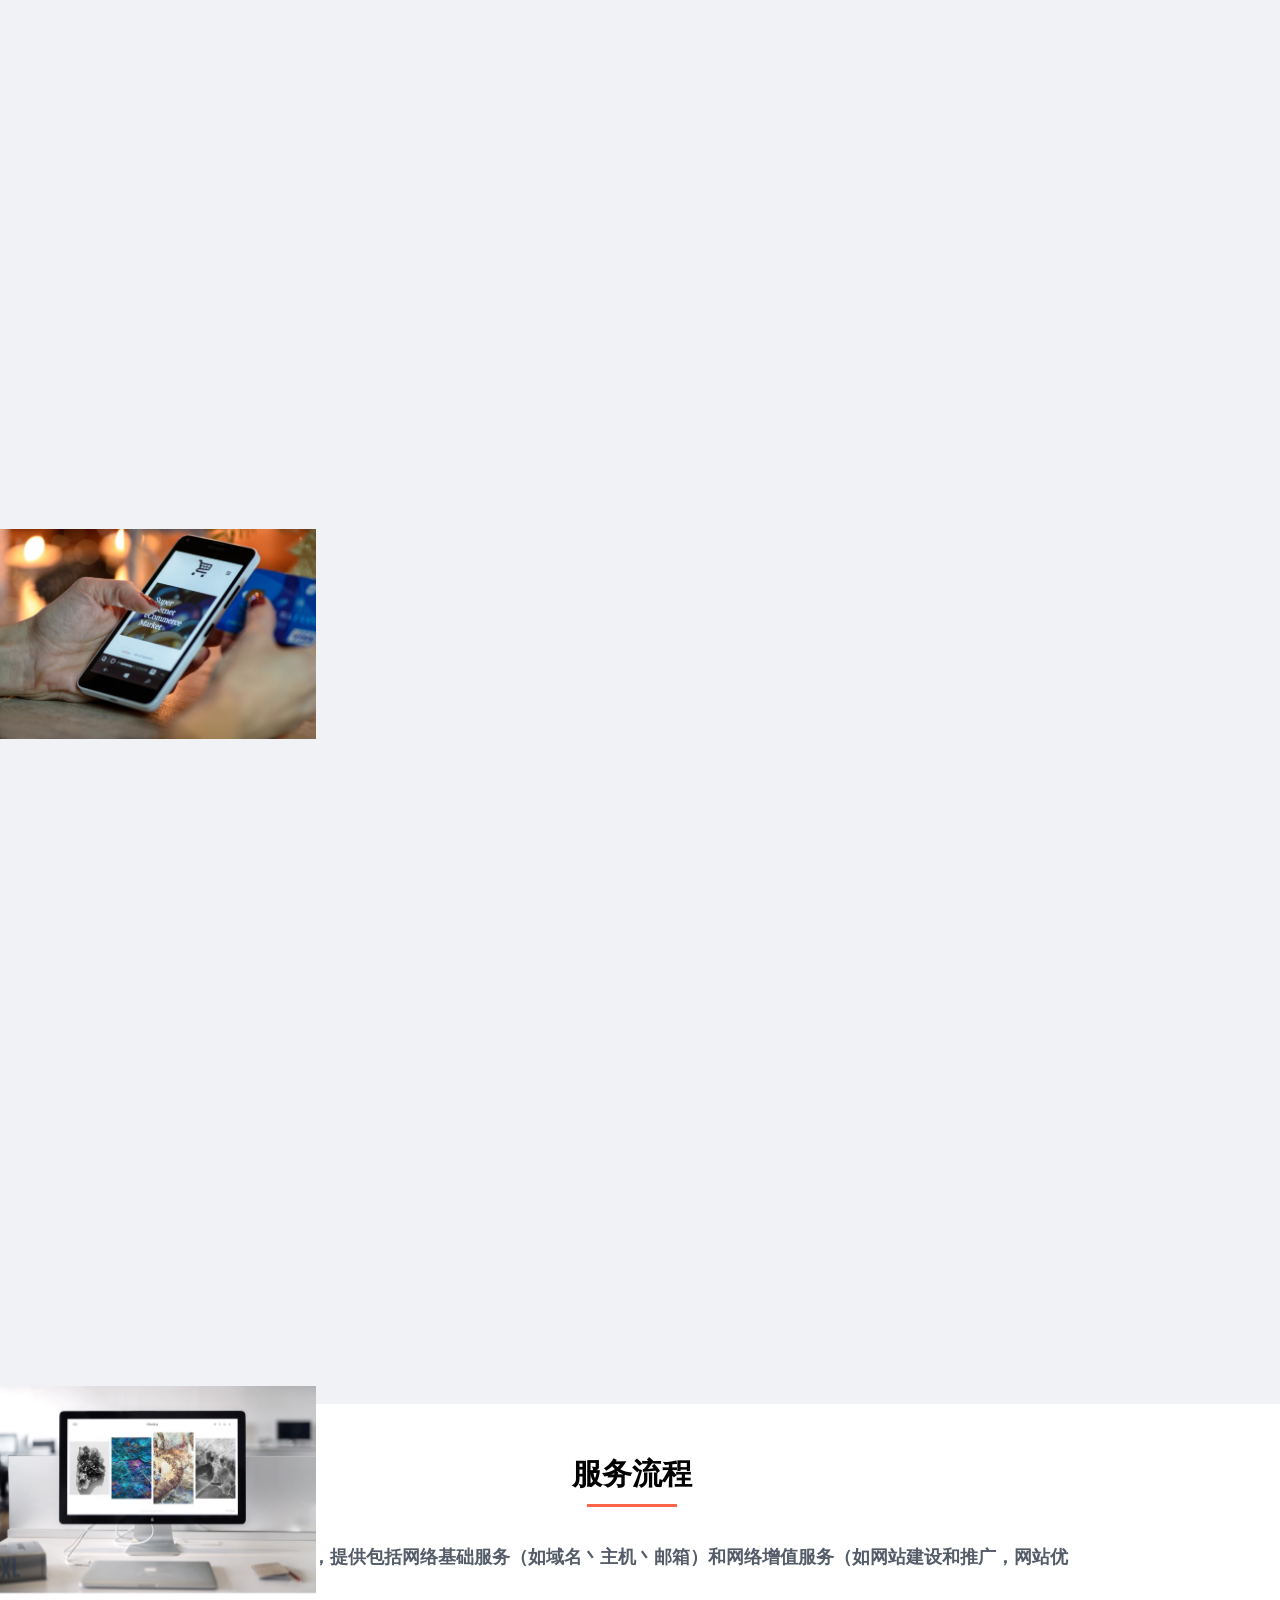
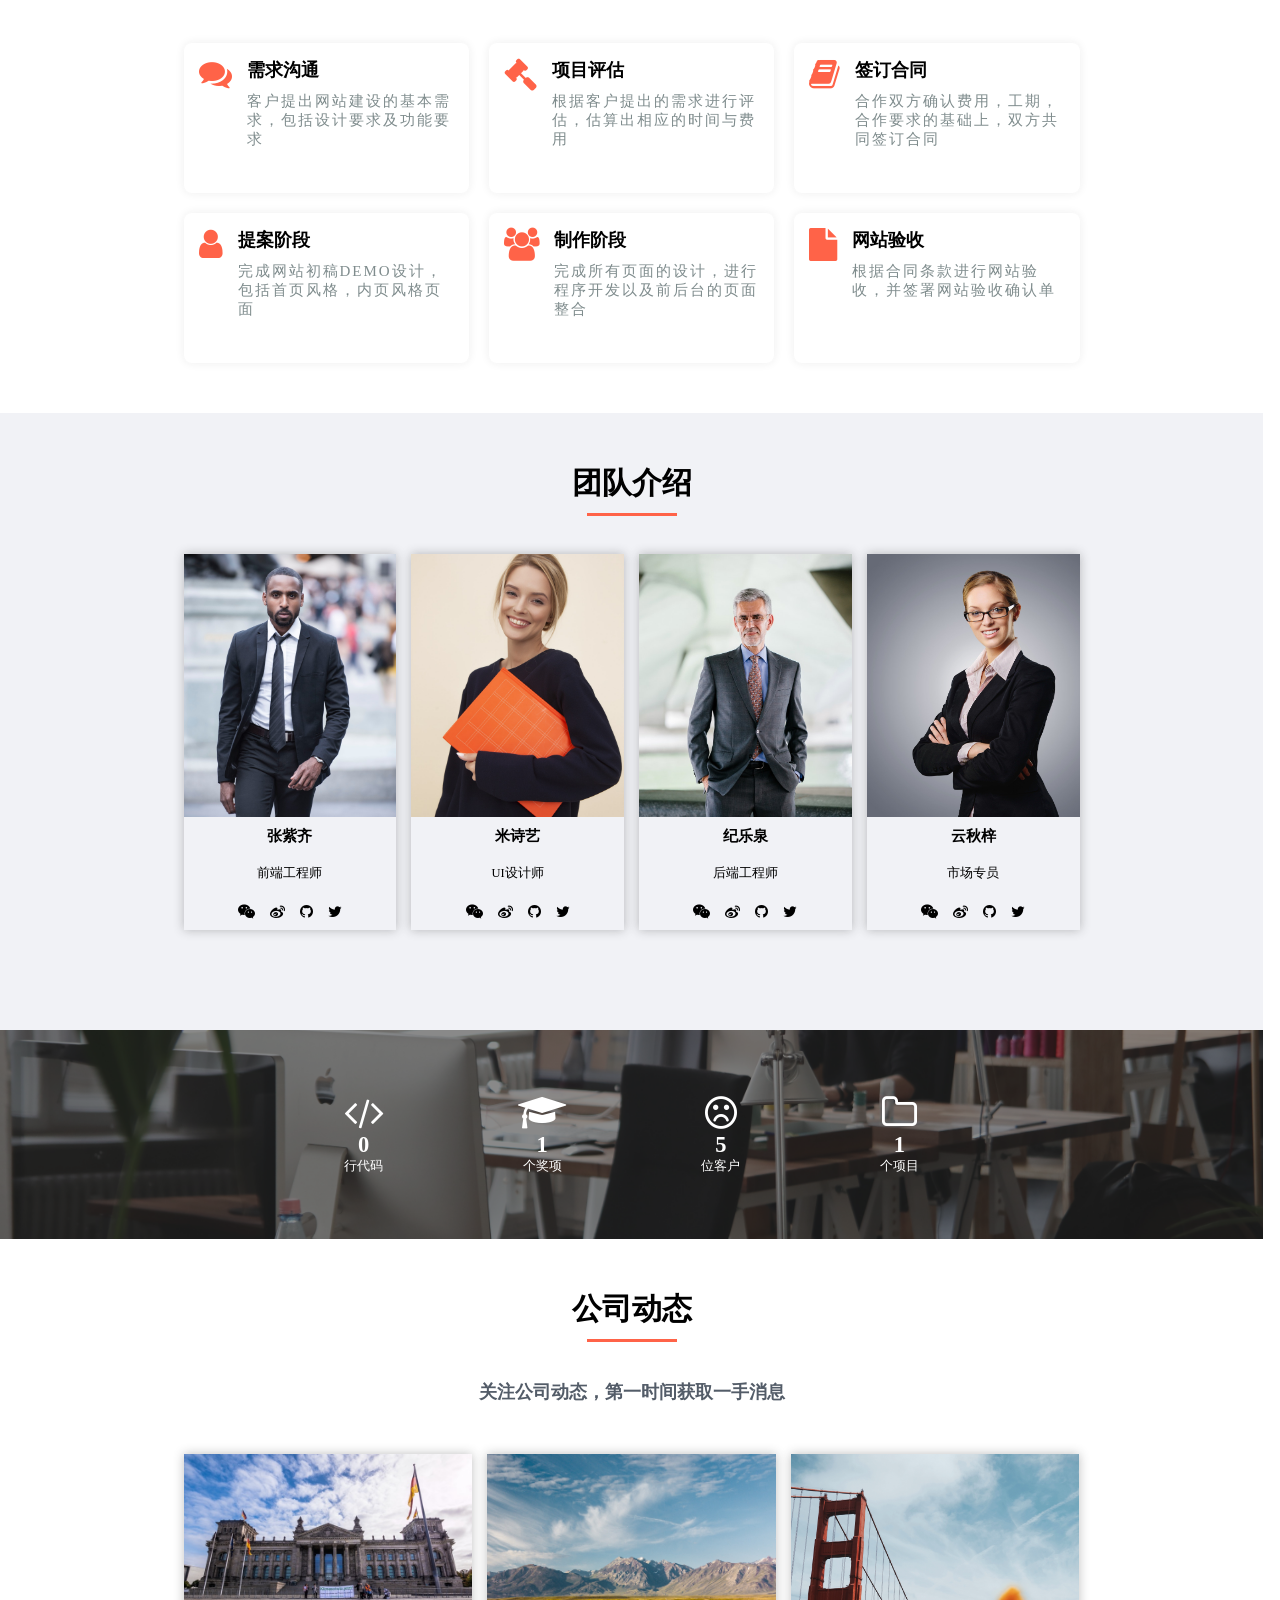
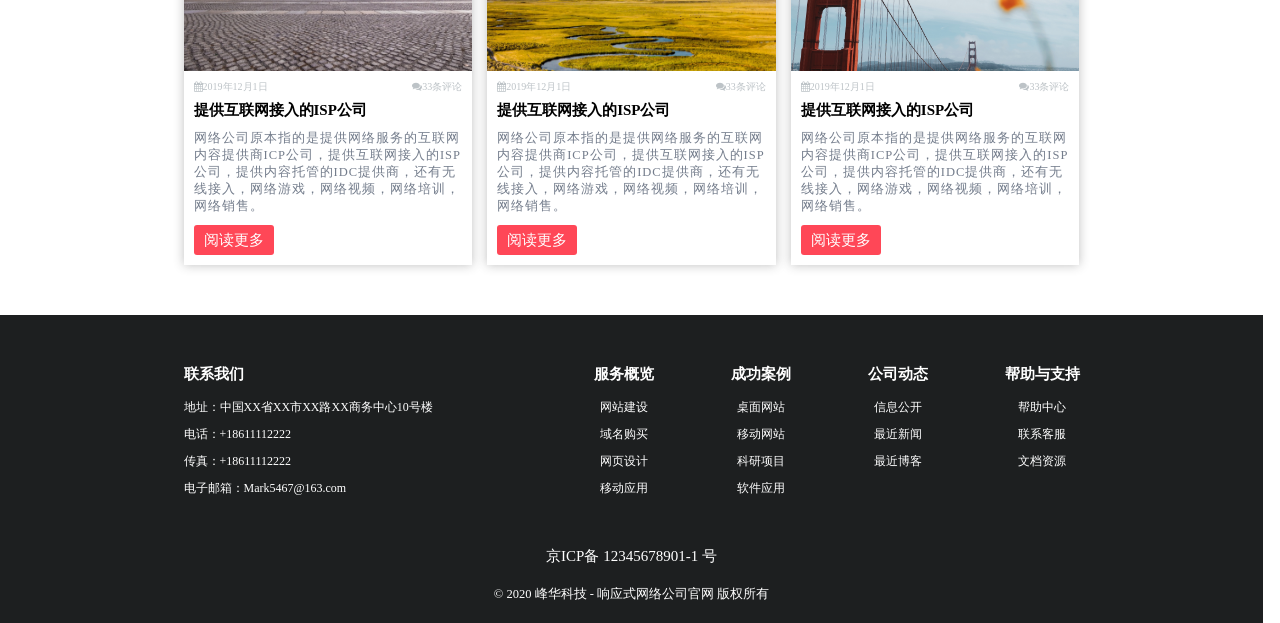
==== commit 74de7a5a: "更新标题" ====
--- a/index.html
+++ b/index.html
@@ -42,7 +42,7 @@
         <nav class="he_nav">
             <article class="logo">
                 <section class="nav">
-                    盛喜科技
+                    峰华科技
                 </section>
             </article>
             <article class="navBox">
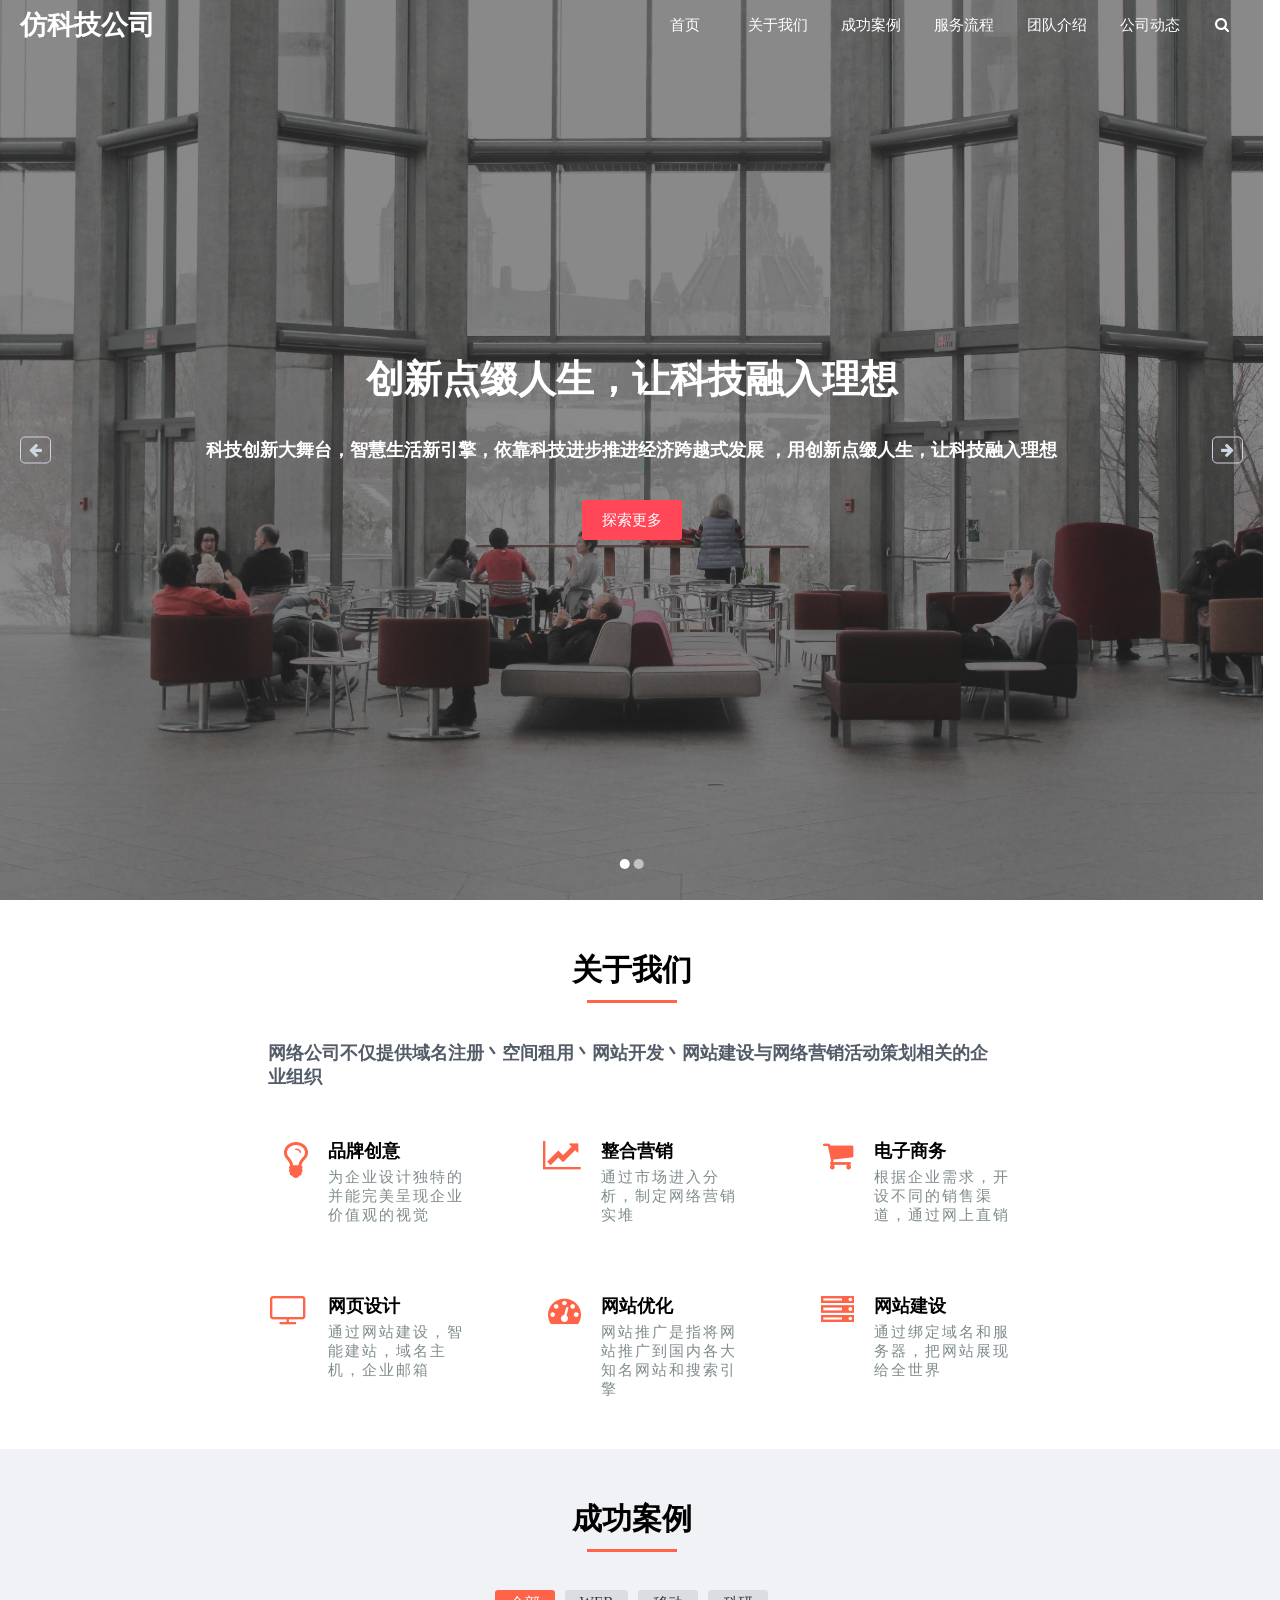
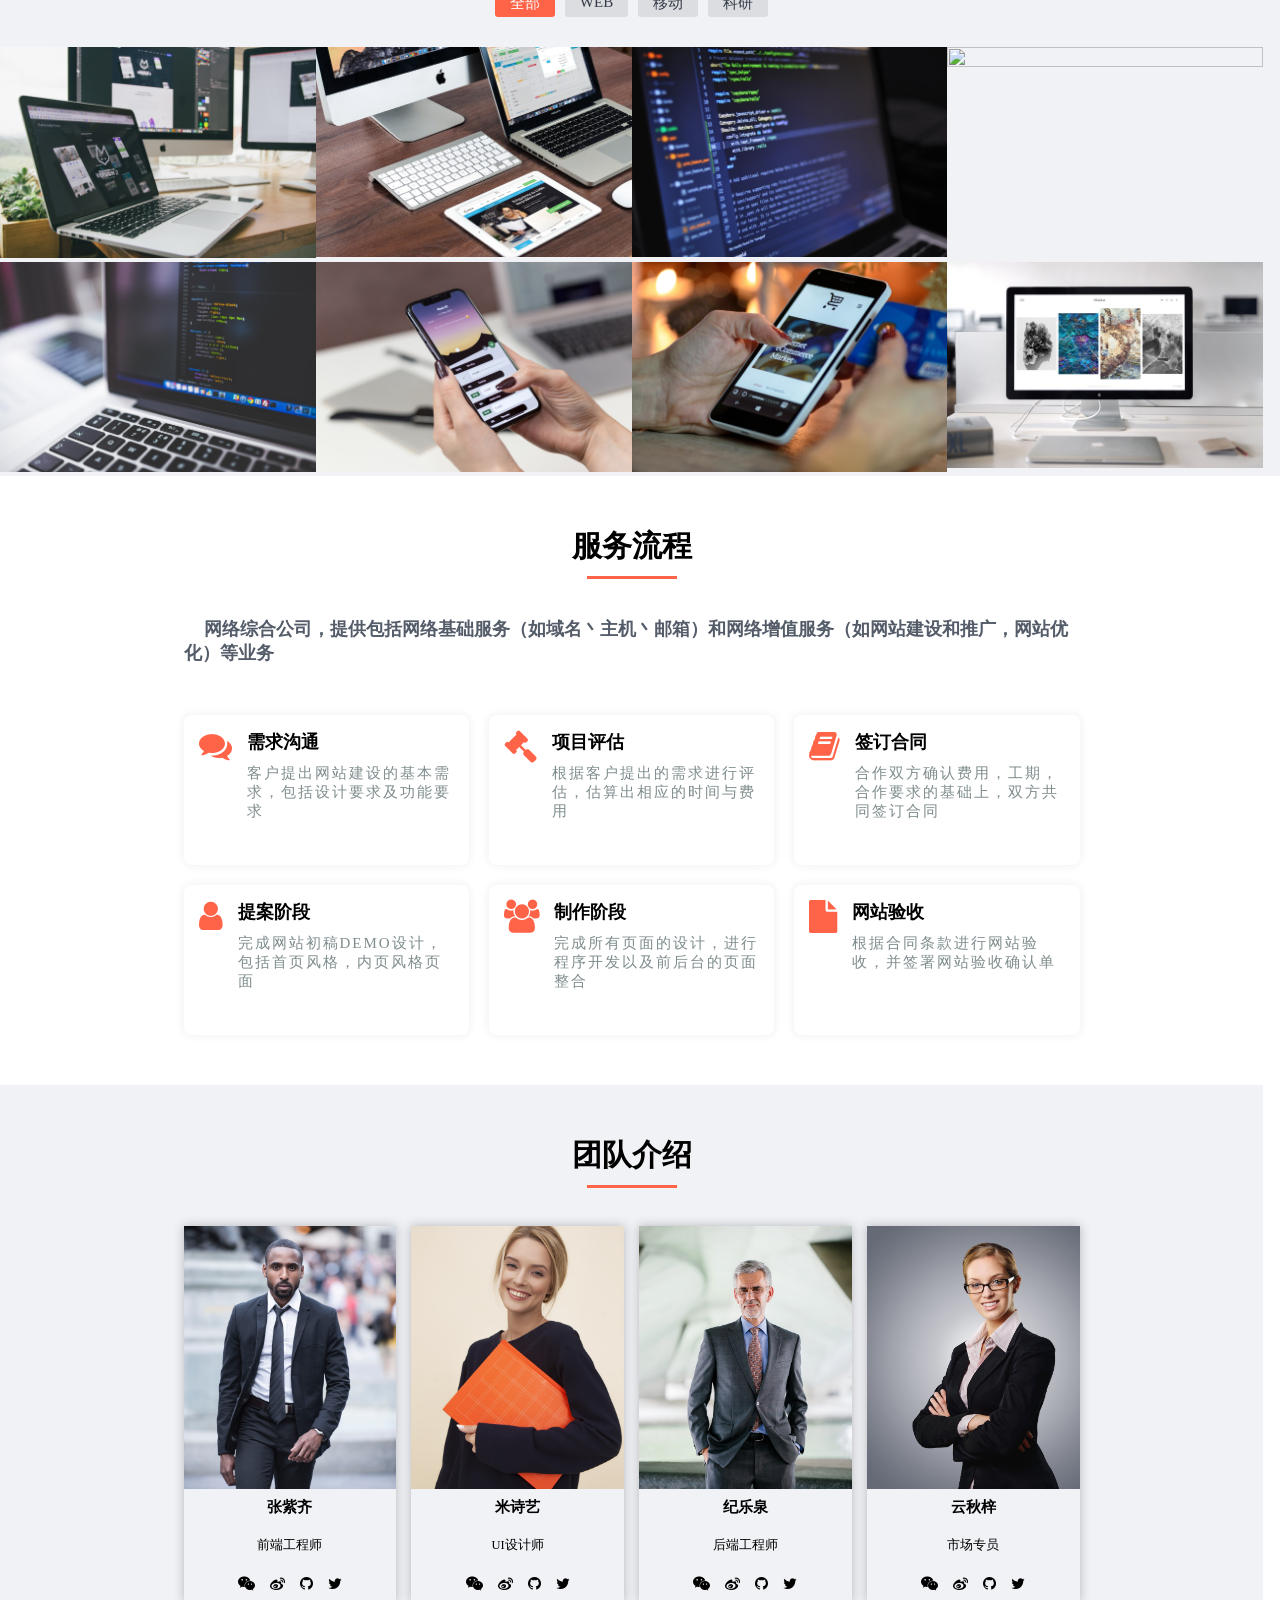
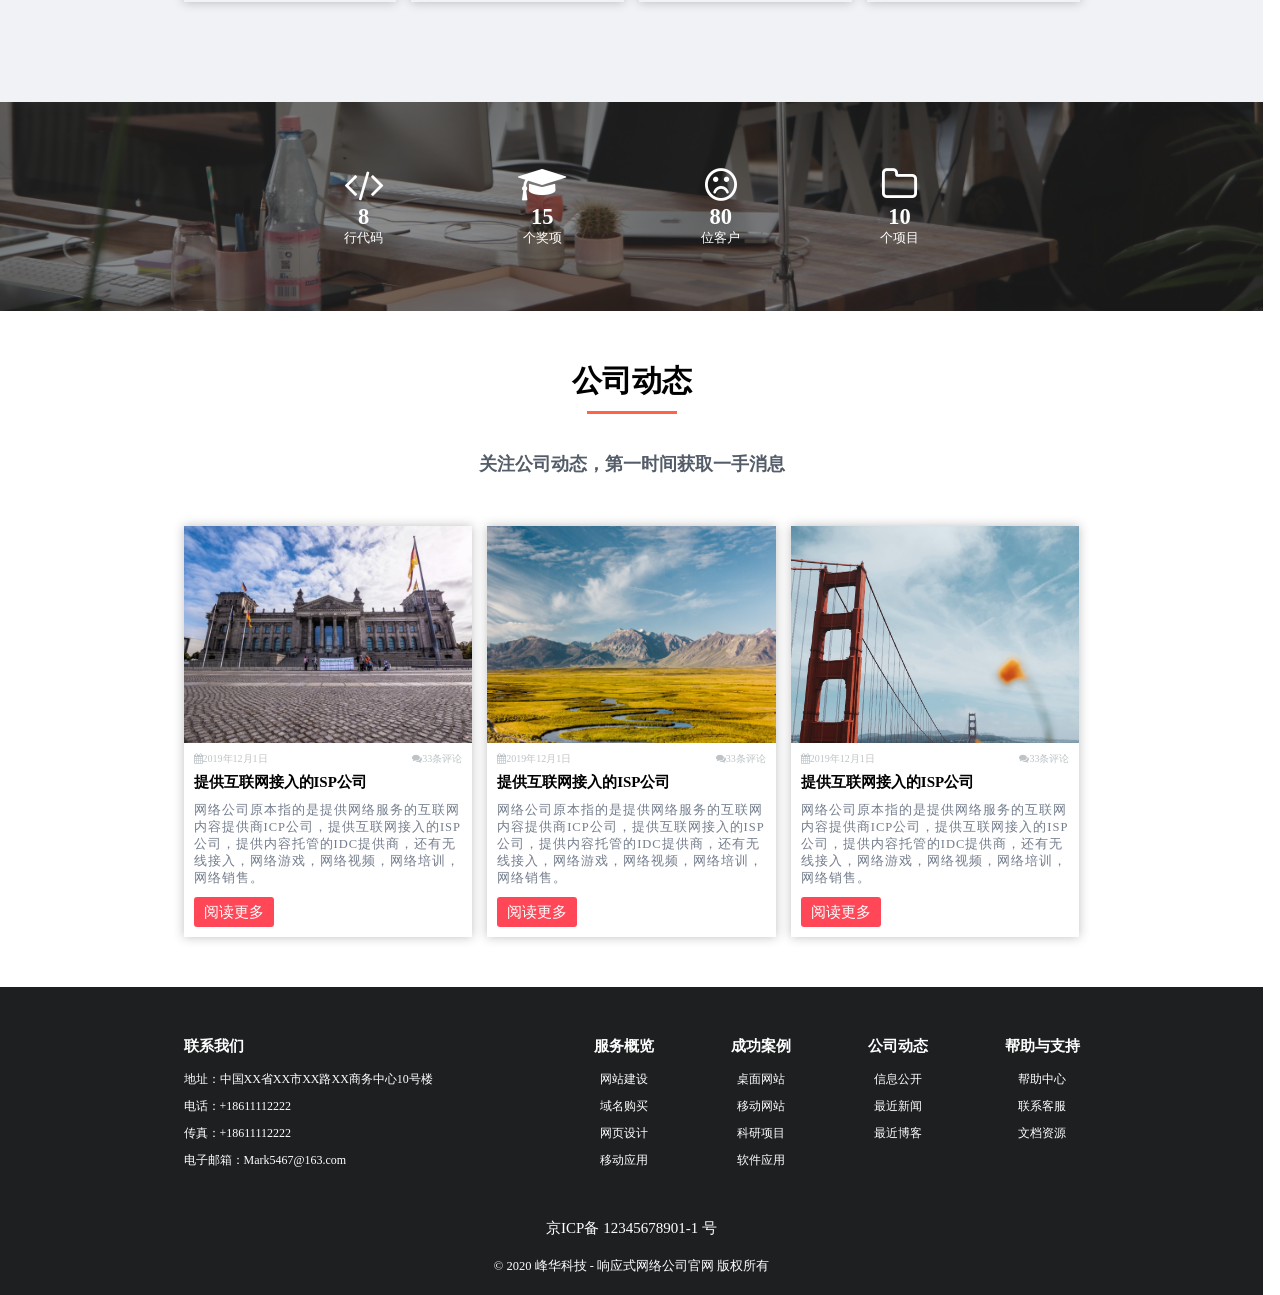
==== commit 48249b0c: "一次久违的updata updata" ====
--- a/index.html
+++ b/index.html
@@ -1,11 +1,10 @@
 <!DOCTYPE html>
 <html lang="en">
-
 <head>
     <meta charset="UTF-8">
     <meta http-equiv="X-UA-Compatible" content="IE=edge">
     <meta name="viewport" content="width=device-width, initial-scale=1.0">
-    <title>GridWeb</title>
+    <title>17-5高计1班_石盛喜毕业设计_静态页面</title>
     <script>
         // 检测用户设备信息，当非移动端时为unknow
         var UA = window.navigator.userAgent,
@@ -27,6 +26,7 @@
             css.setAttribute('href','css/allStyle.css');
             document.head.appendChild(css);
         }
+        confirm("服务器架设于github,访问较慢，请耐心等待加载完成")
     </script>
 </head>
 
@@ -42,7 +42,7 @@
         <nav class="he_nav">
             <article class="logo">
                 <section class="nav">
-                    峰华科技
+                    仿科技公司
                 </section>
             </article>
             <article class="navBox">
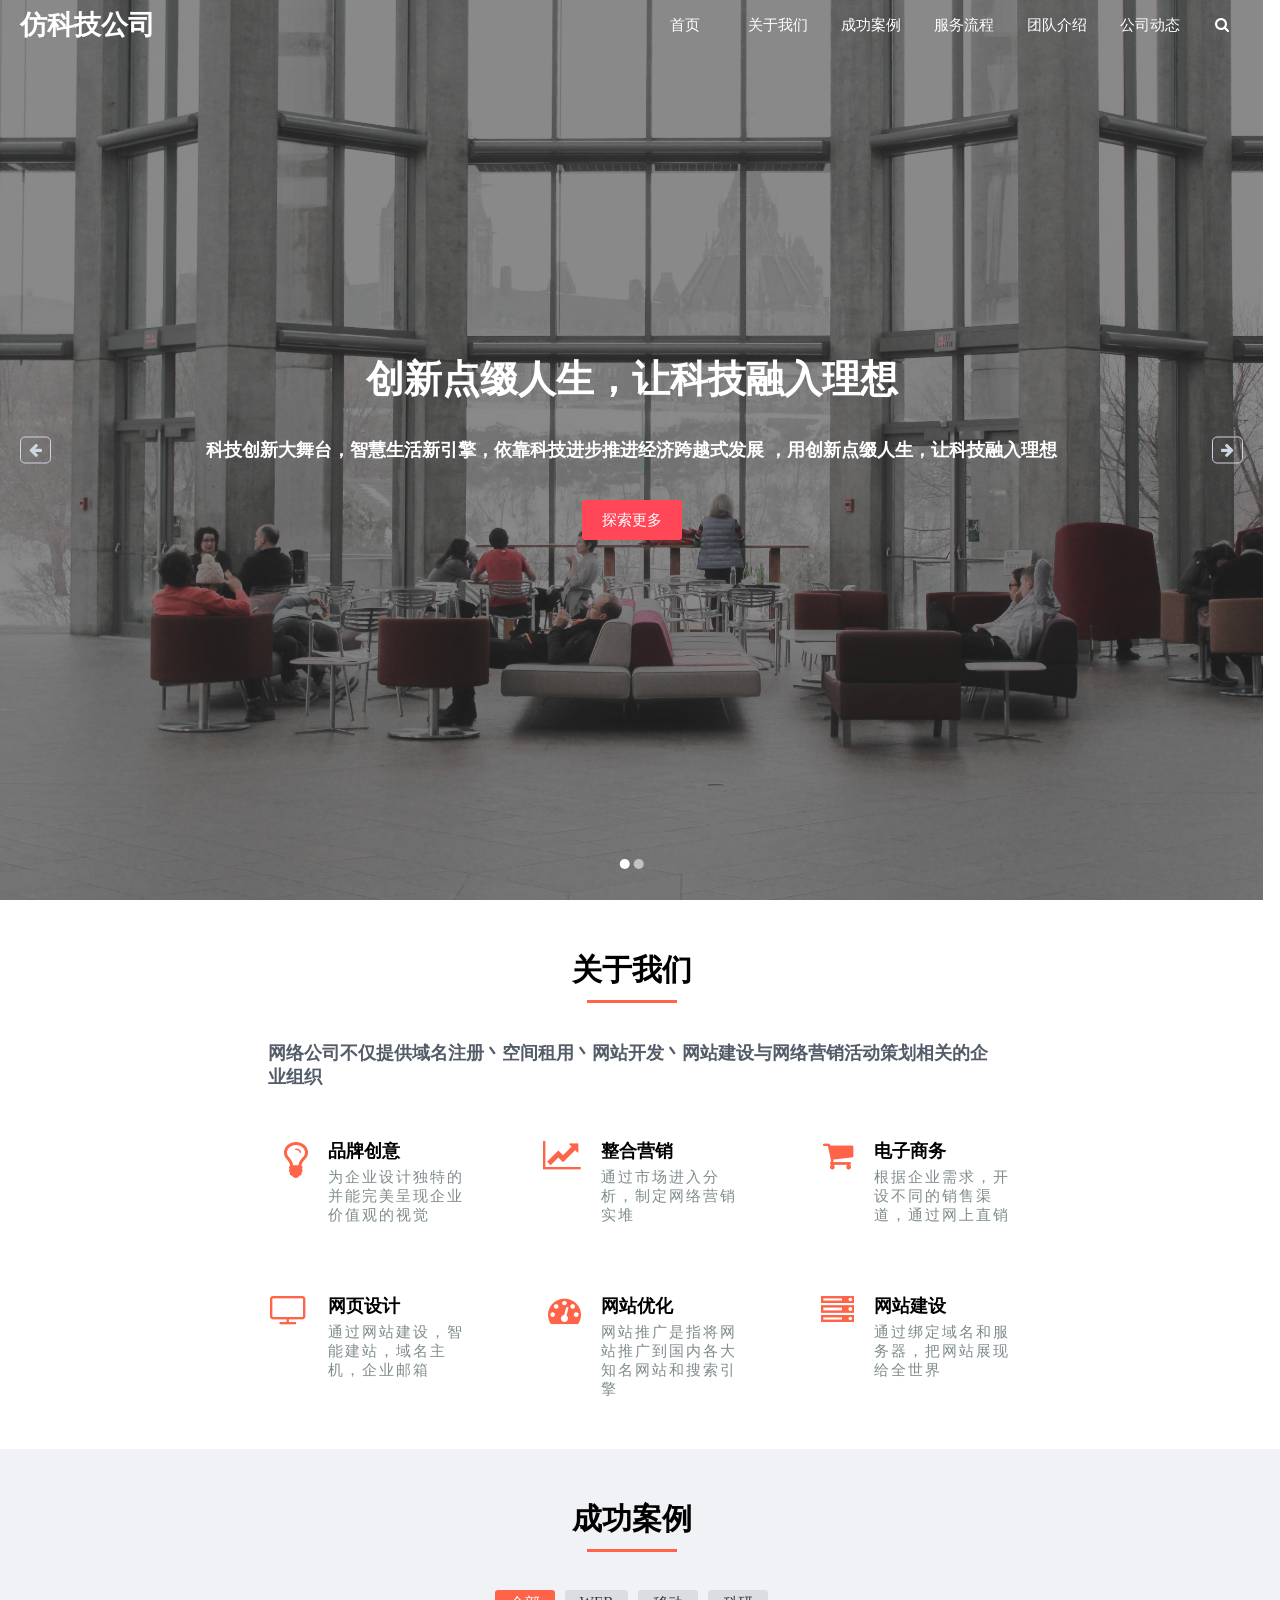
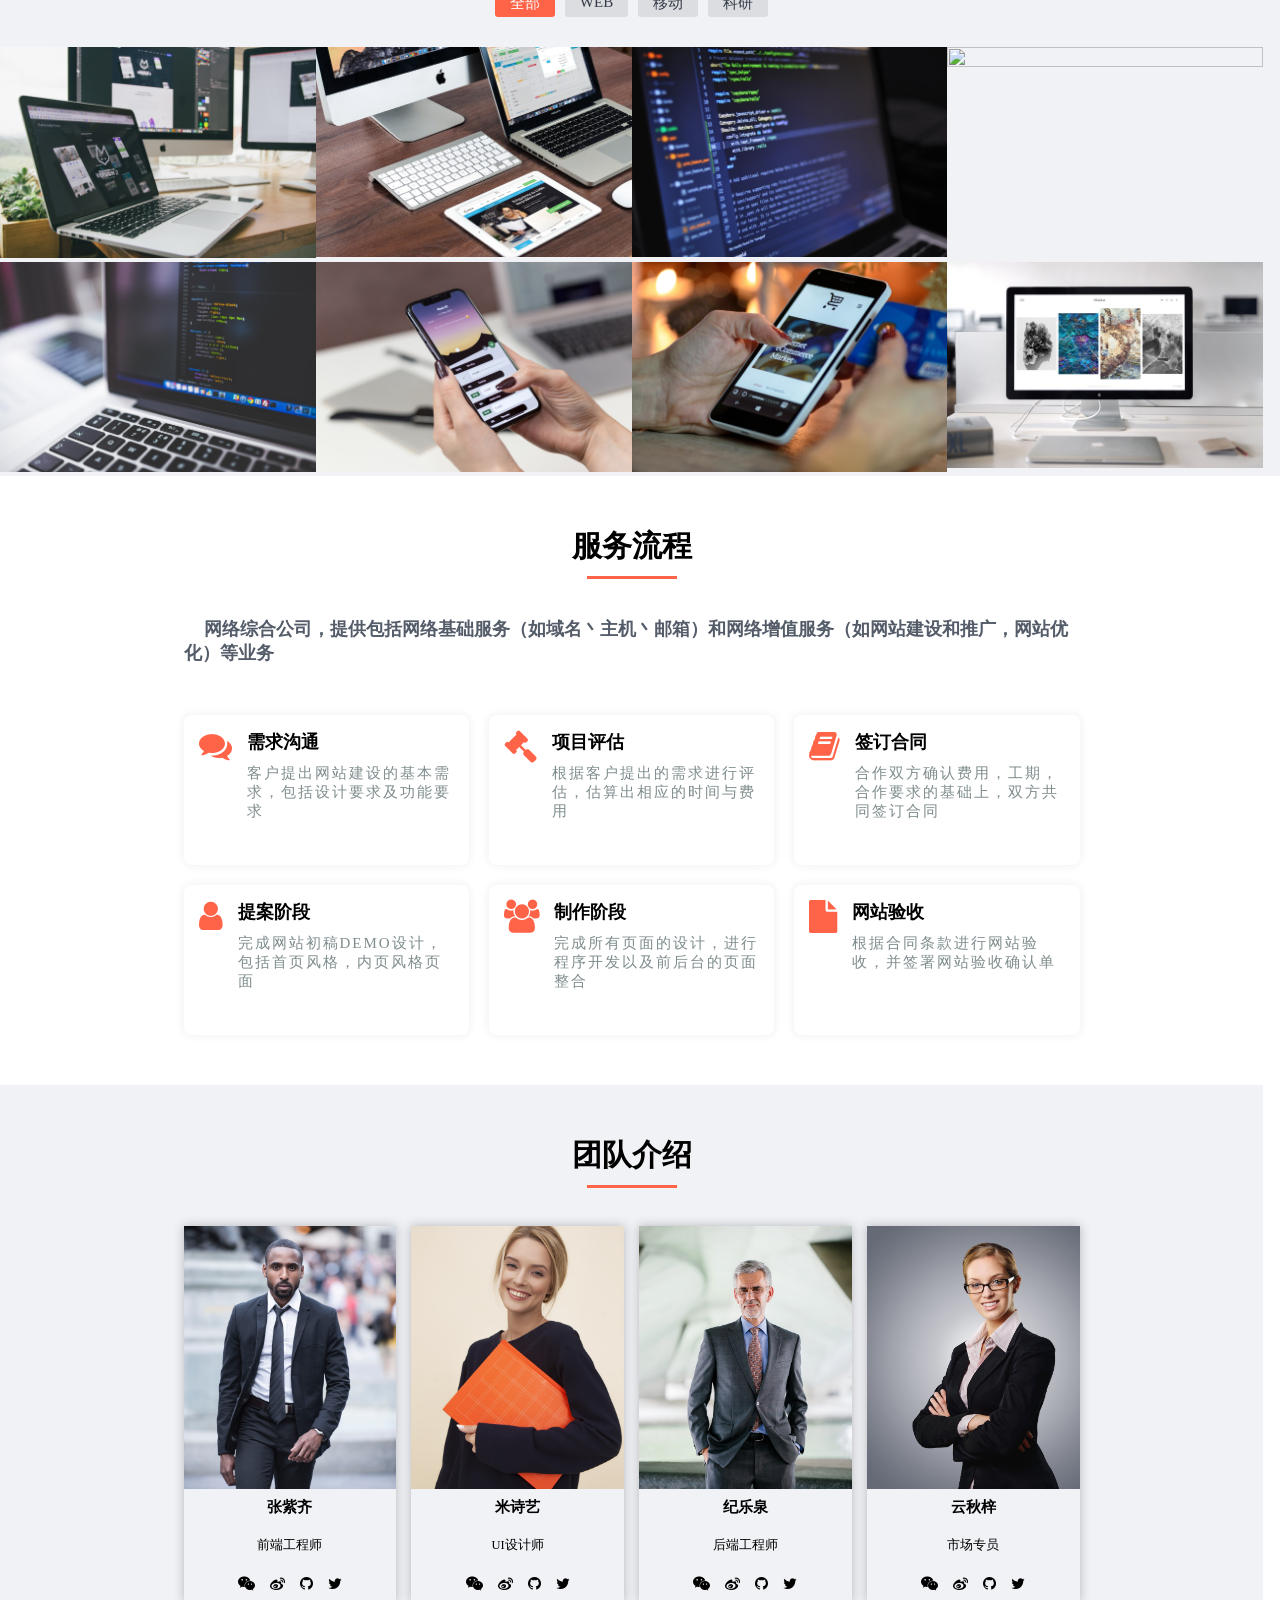
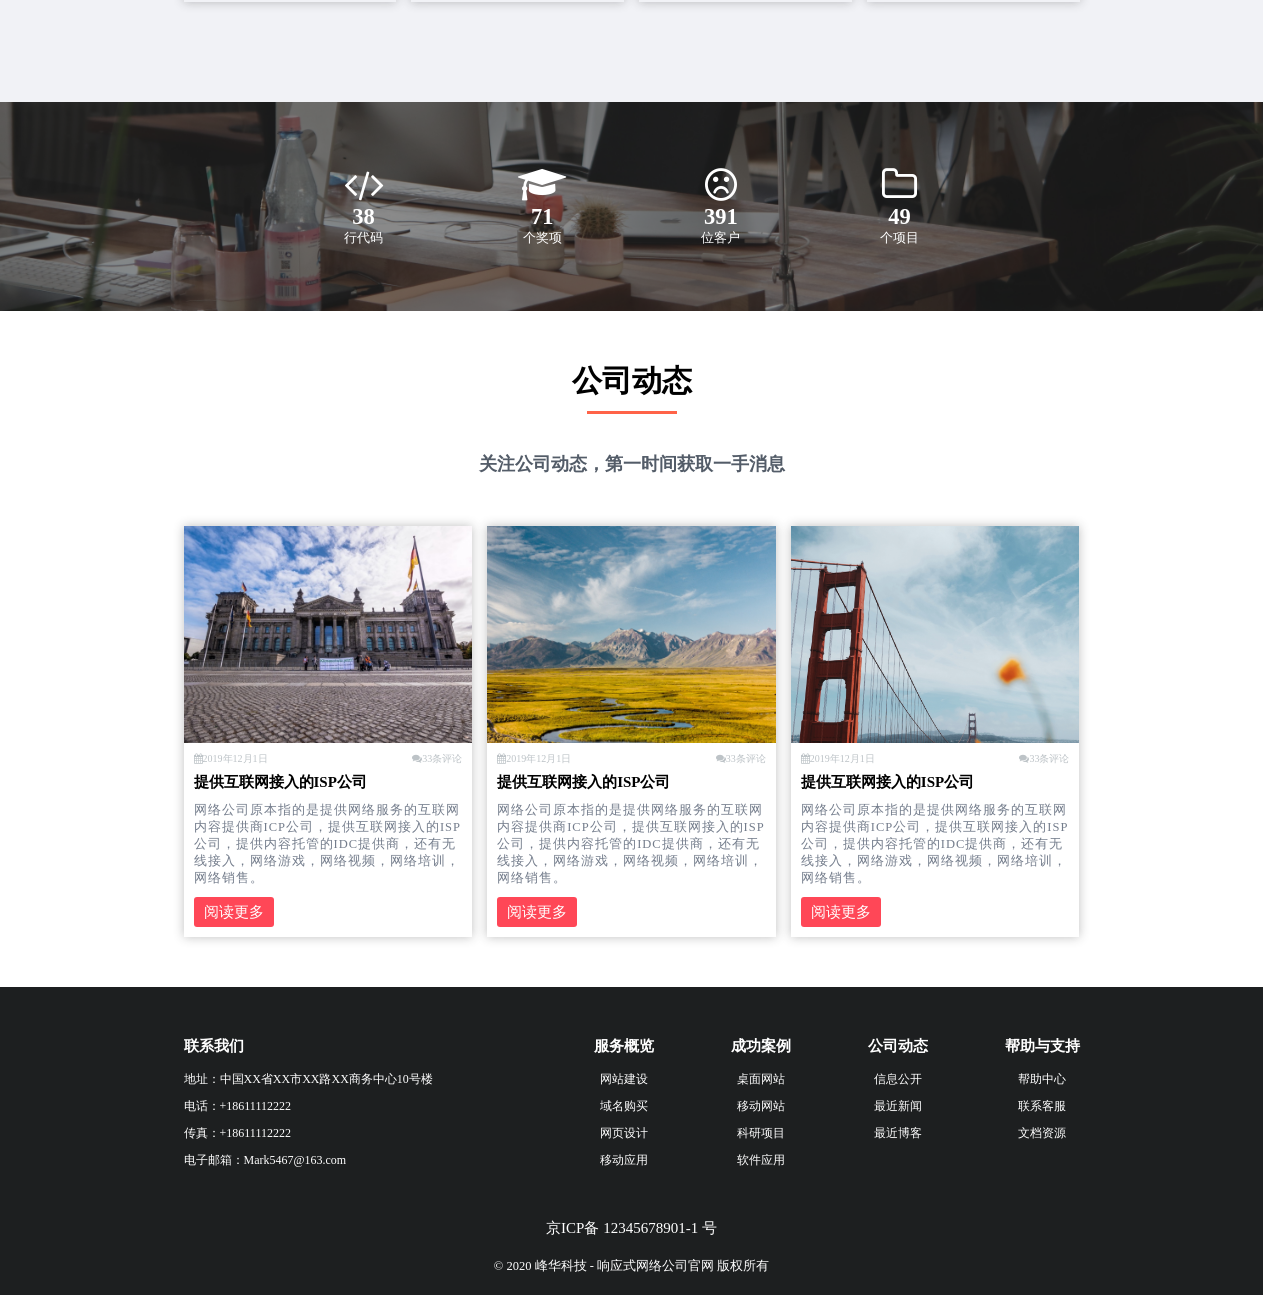
==== commit 2be80cc1: "updata" ====
--- a/index.html
+++ b/index.html
@@ -26,7 +26,8 @@
             css.setAttribute('href','css/allStyle.css');
             document.head.appendChild(css);
         }
-        confirm("服务器架设于github,访问较慢，请耐心等待加载完成")
+        alert("服务器架设于github,访问较慢，请耐心等待加载完成")
+        alert("请不要使用IE9及以下浏览器访问！！！")
     </script>
 </head>
 
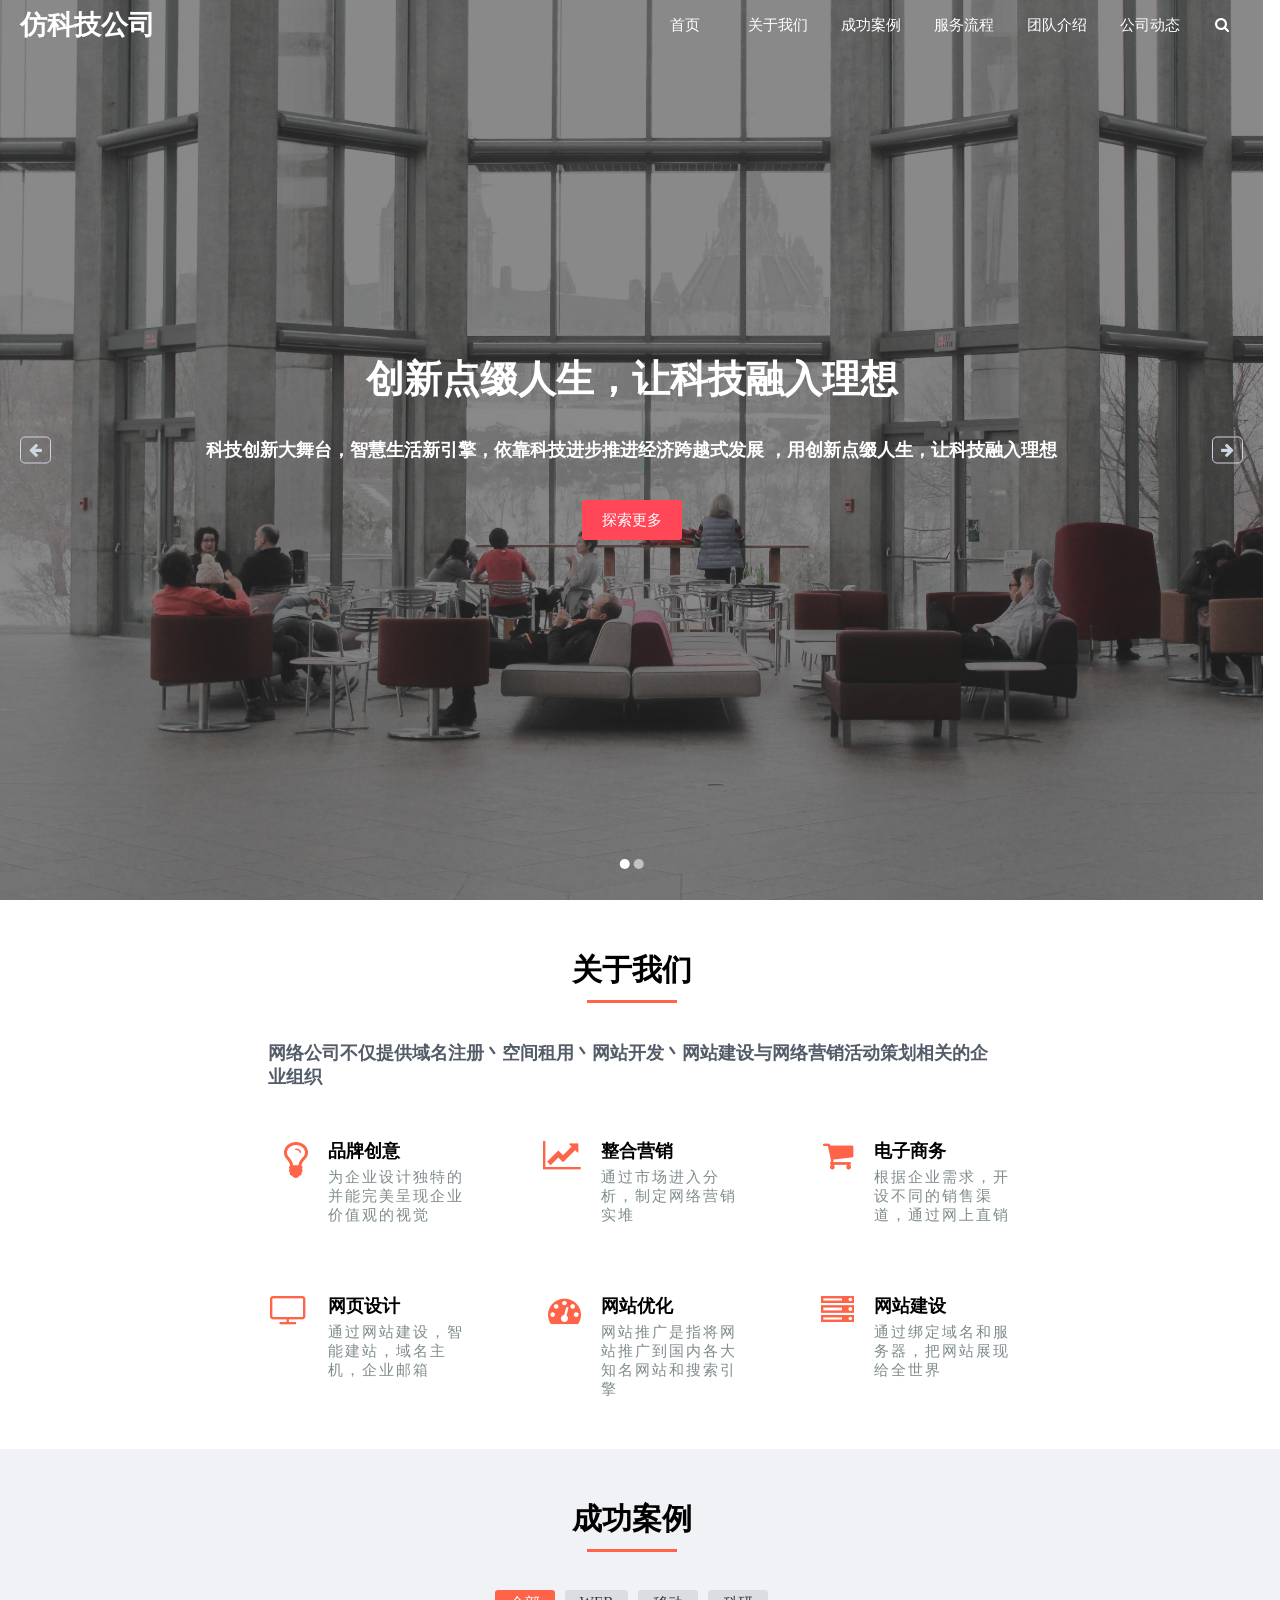
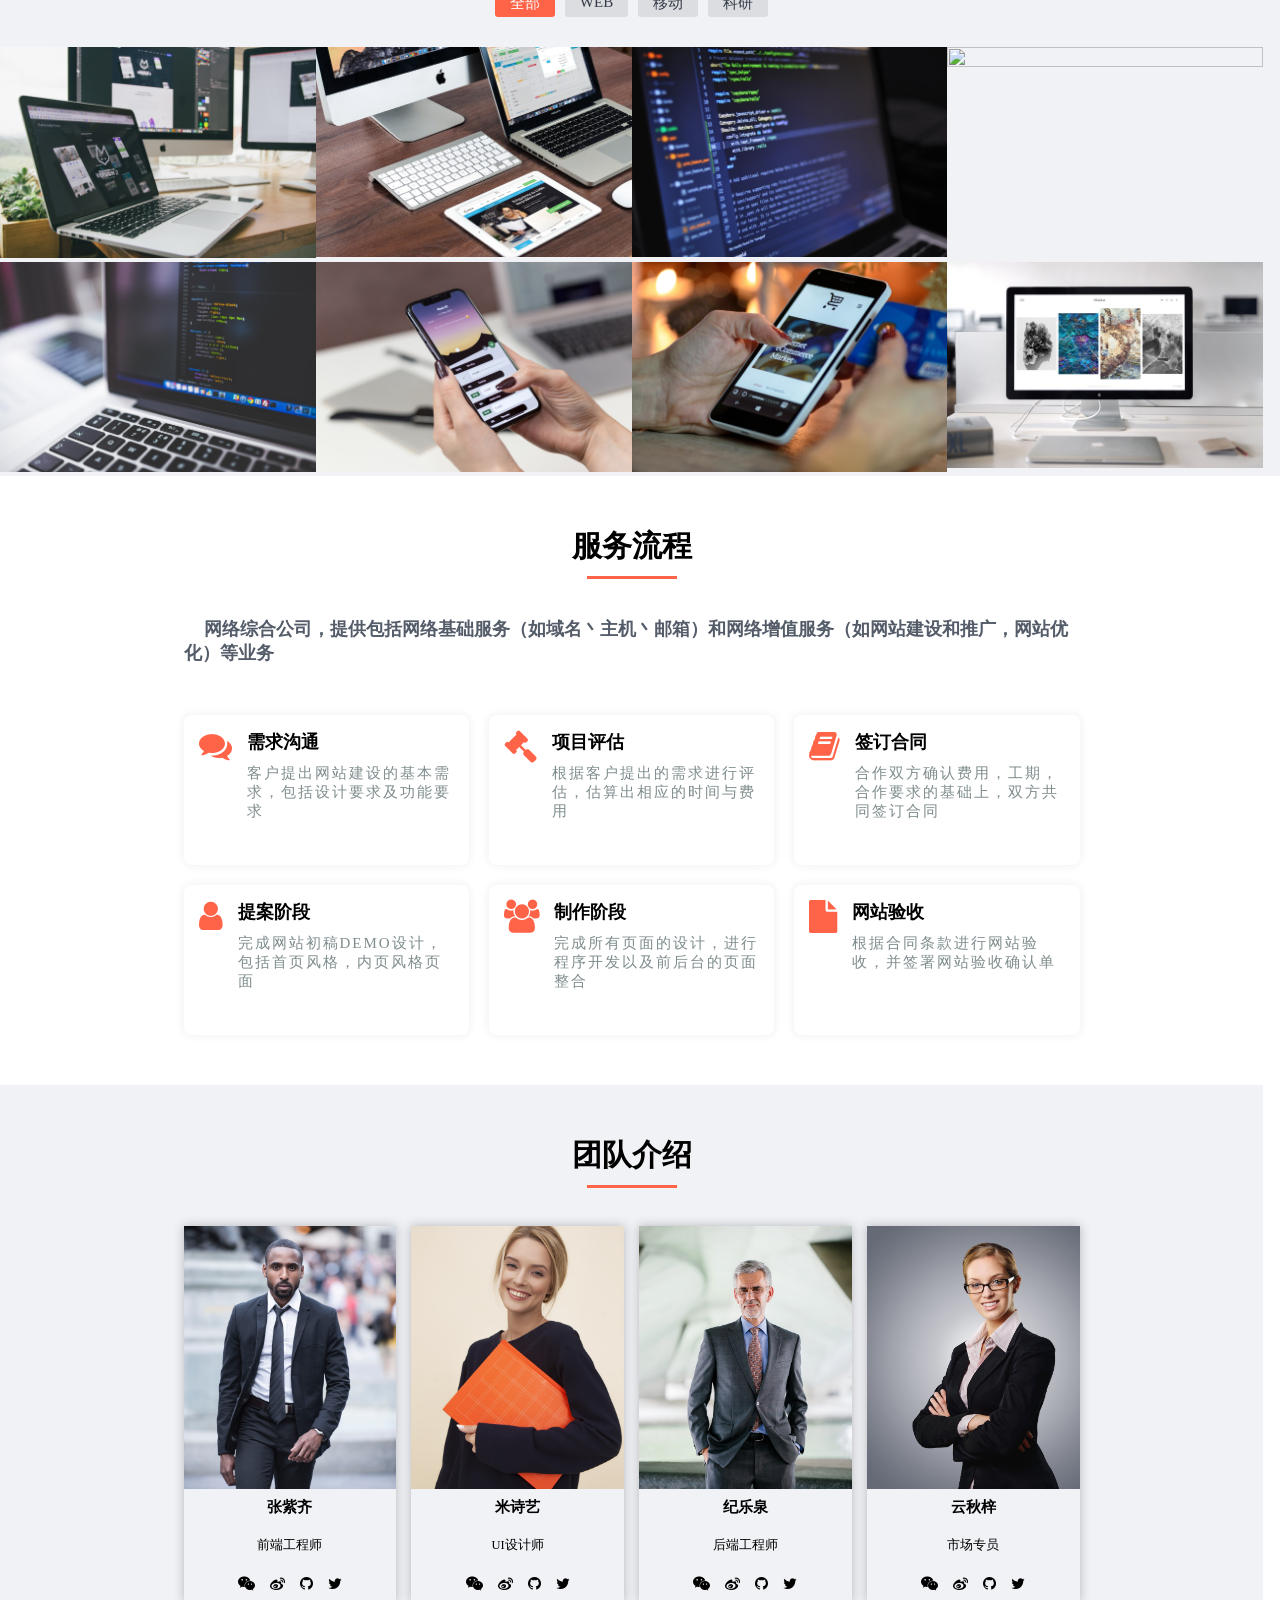
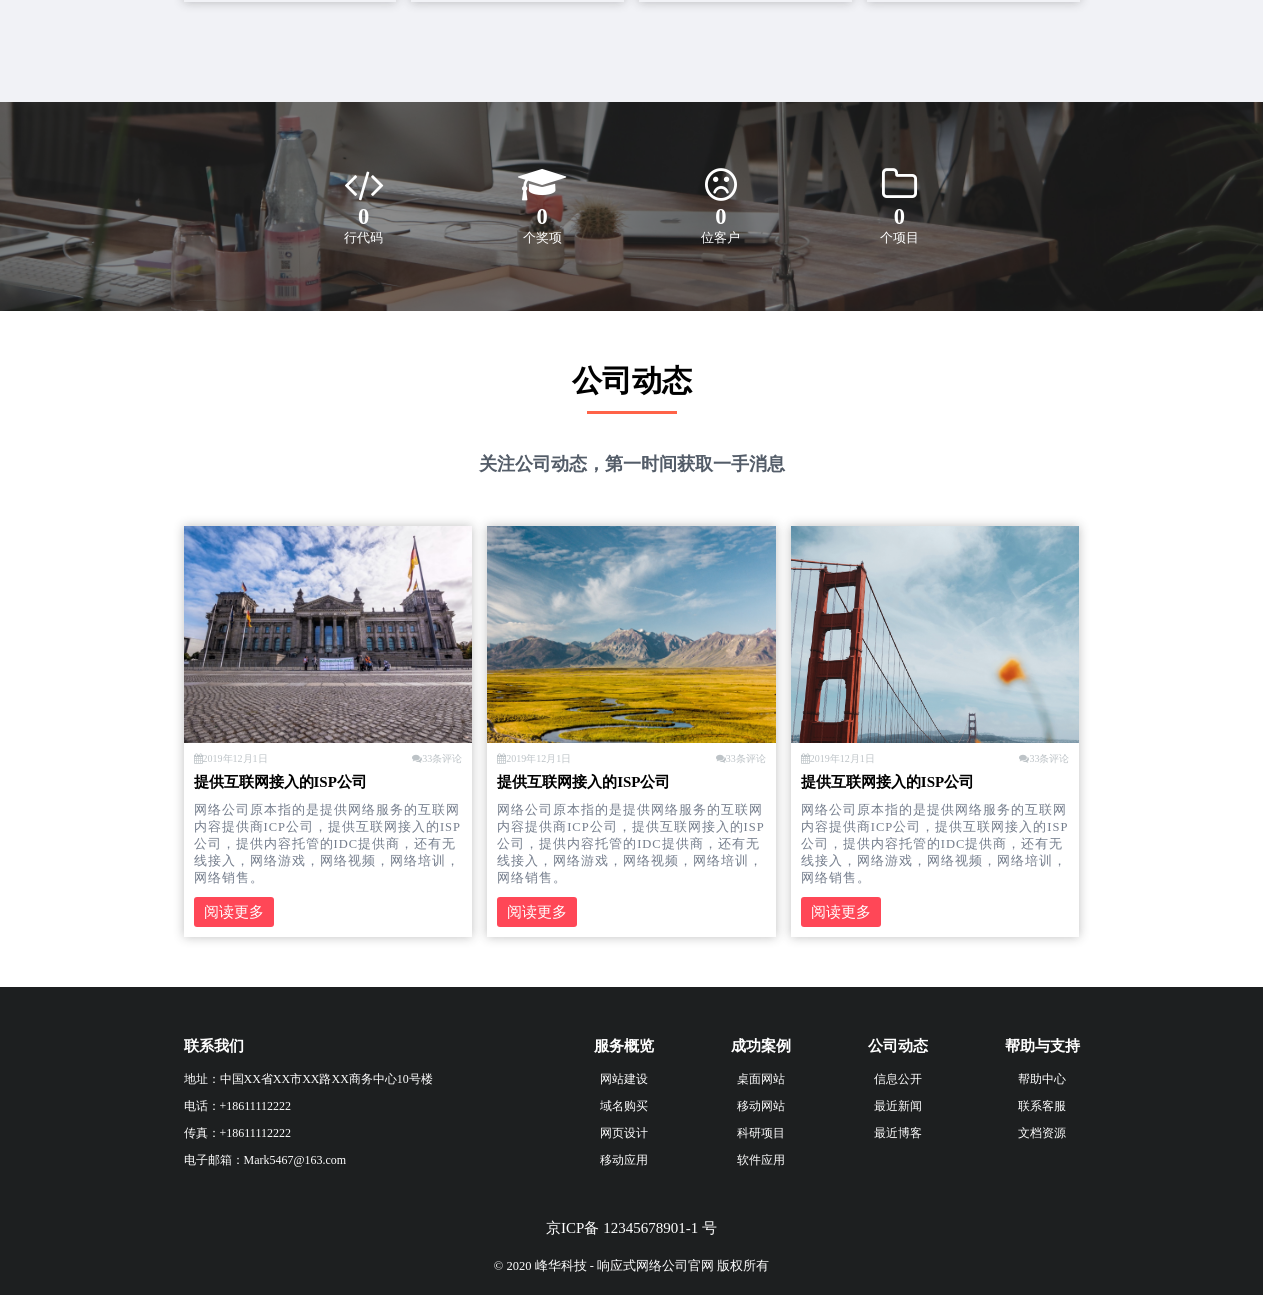
==== commit bedae8a0: "updata" ====
--- a/index.html
+++ b/index.html
@@ -26,7 +26,7 @@
             css.setAttribute('href','css/allStyle.css');
             document.head.appendChild(css);
         }
-        alert("服务器架设于github,访问较慢，请耐心等待加载完成")
+        alert("服务器架设于github,访问较慢,请耐心等待加载完成")
         alert("请不要使用IE9及以下浏览器访问！！！")
     </script>
 </head>
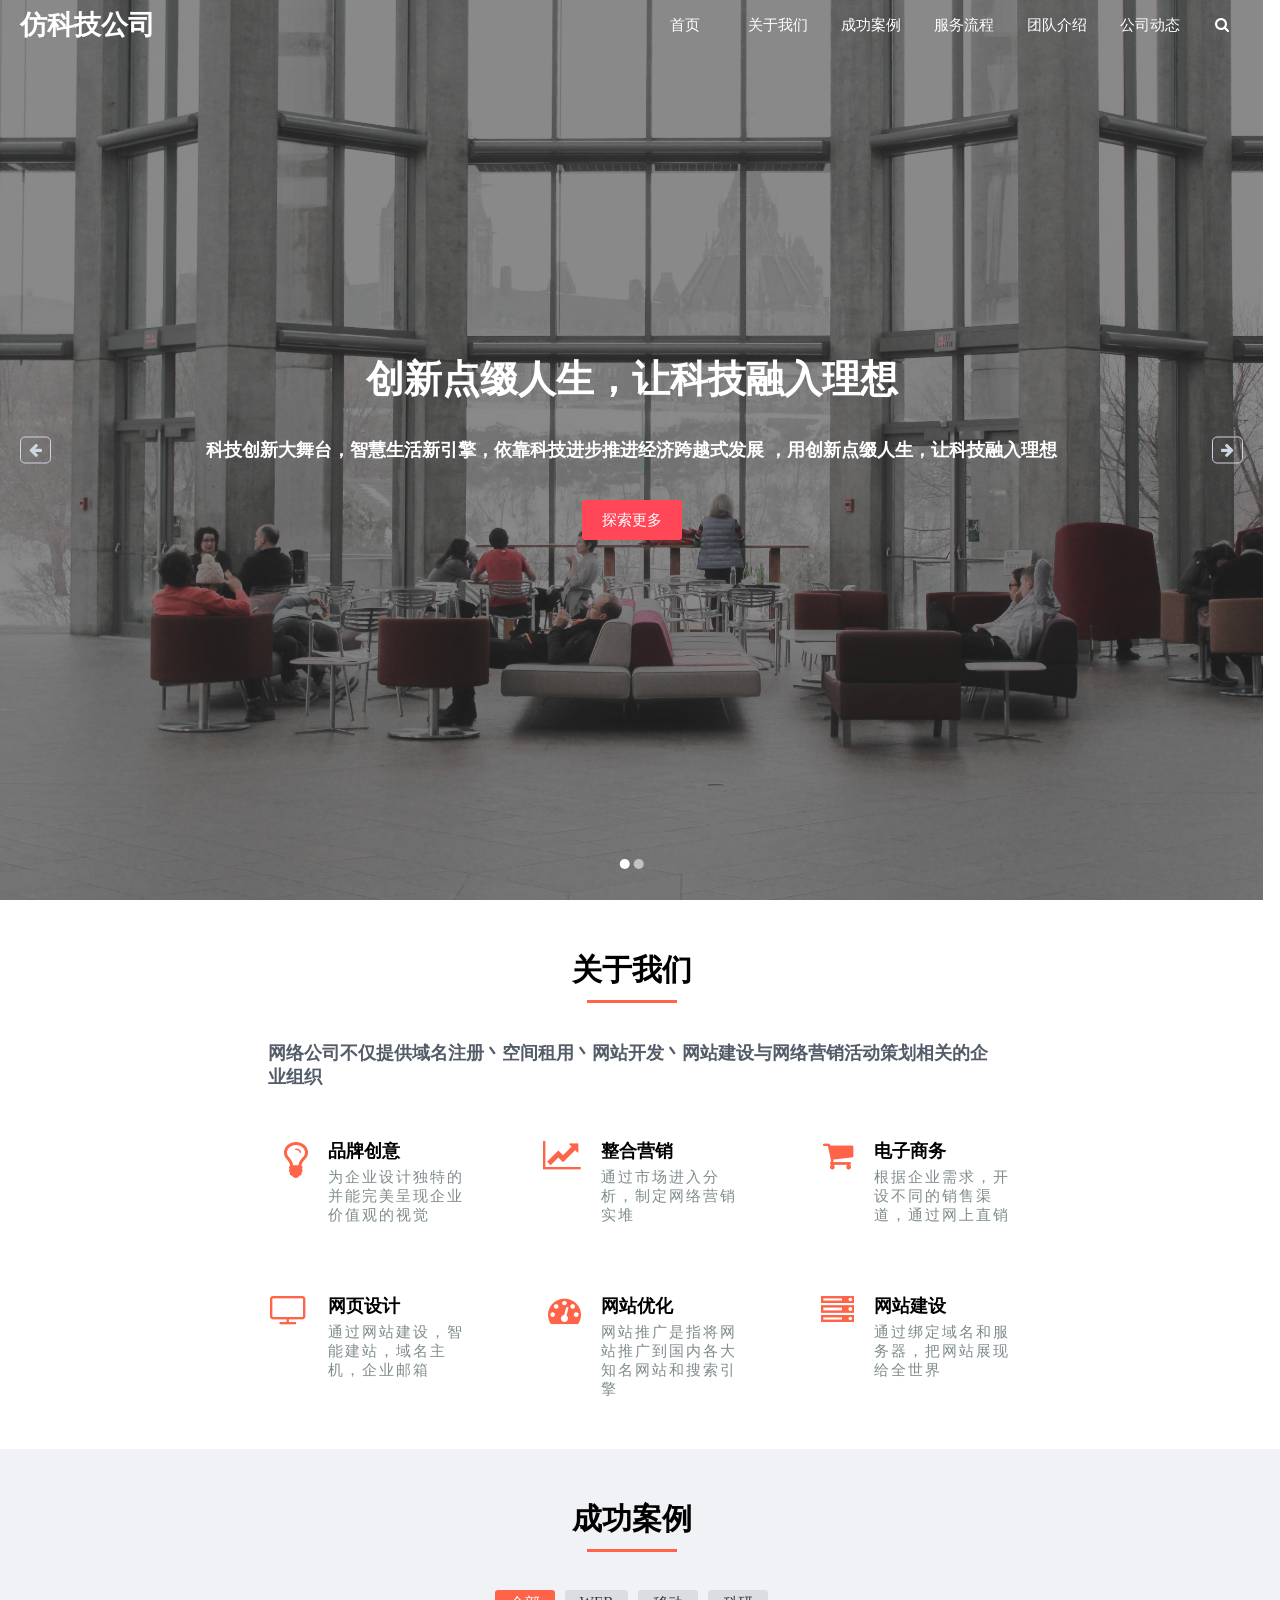
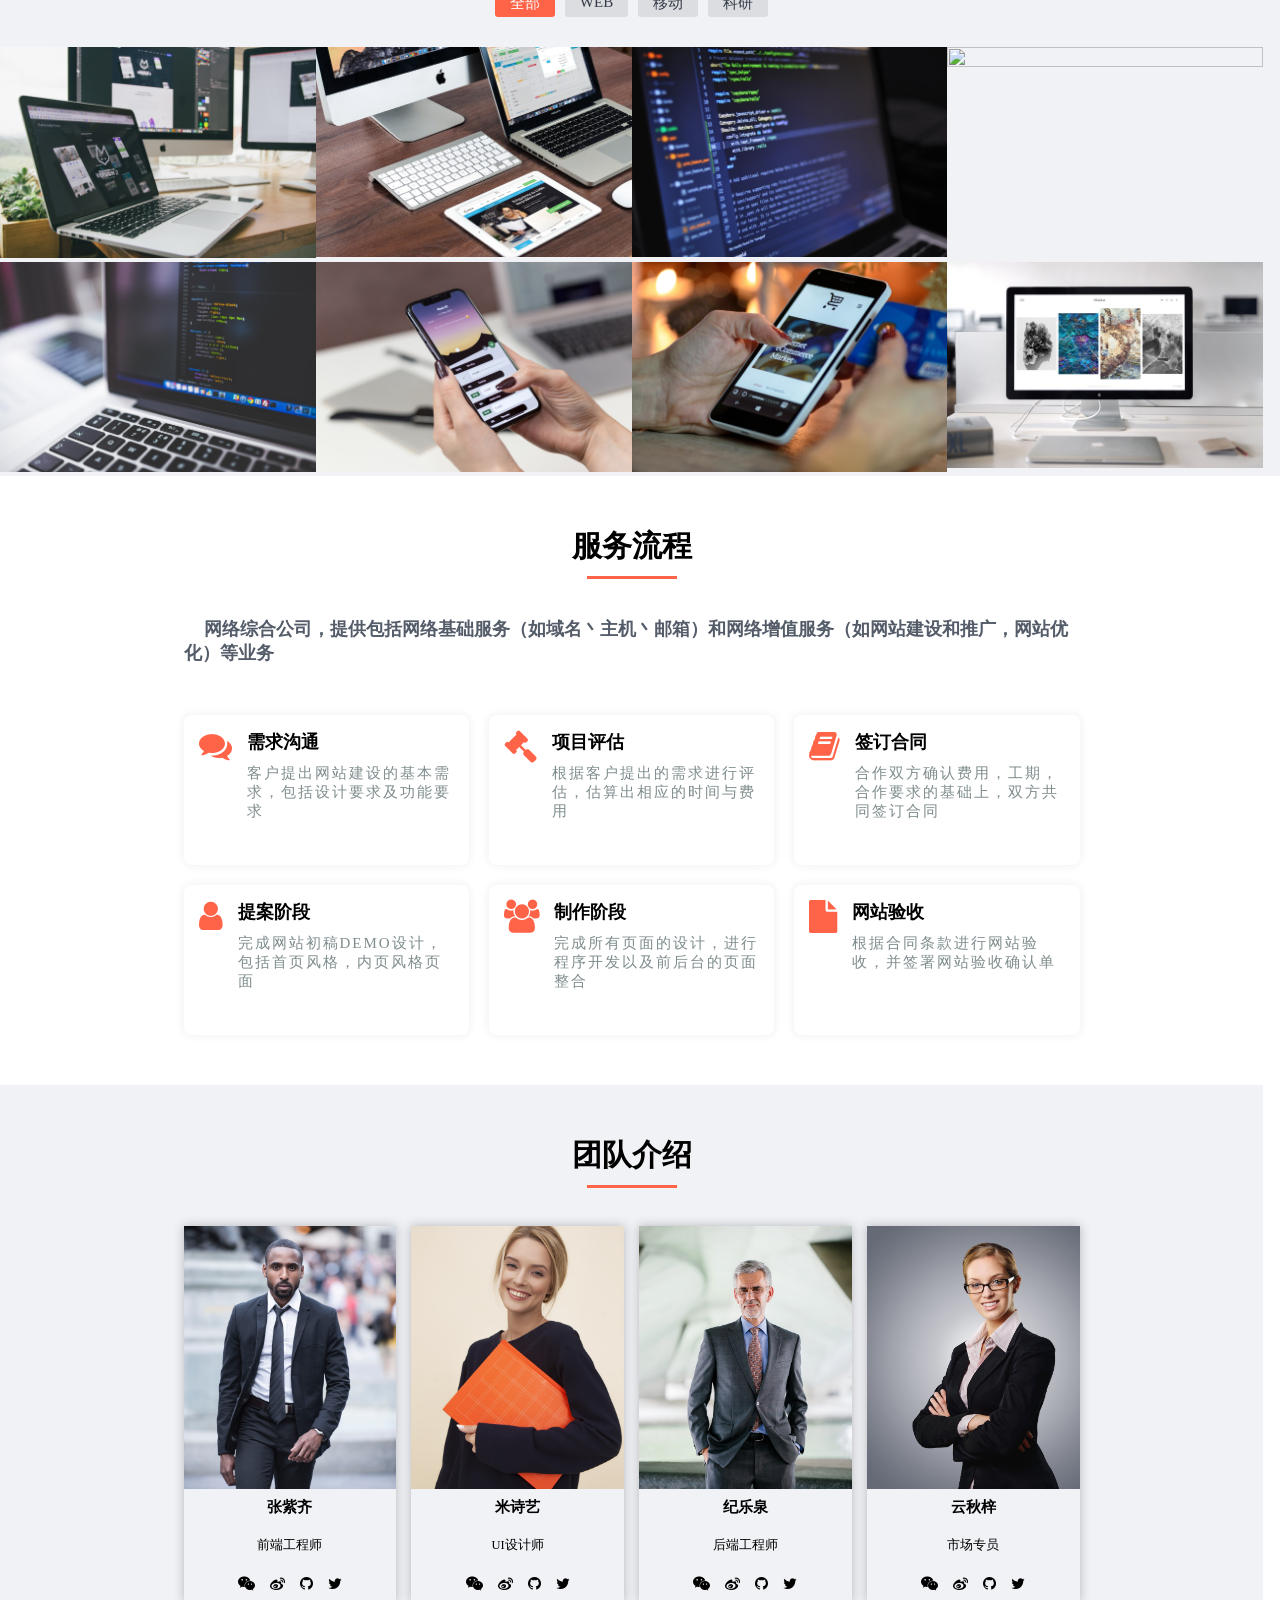
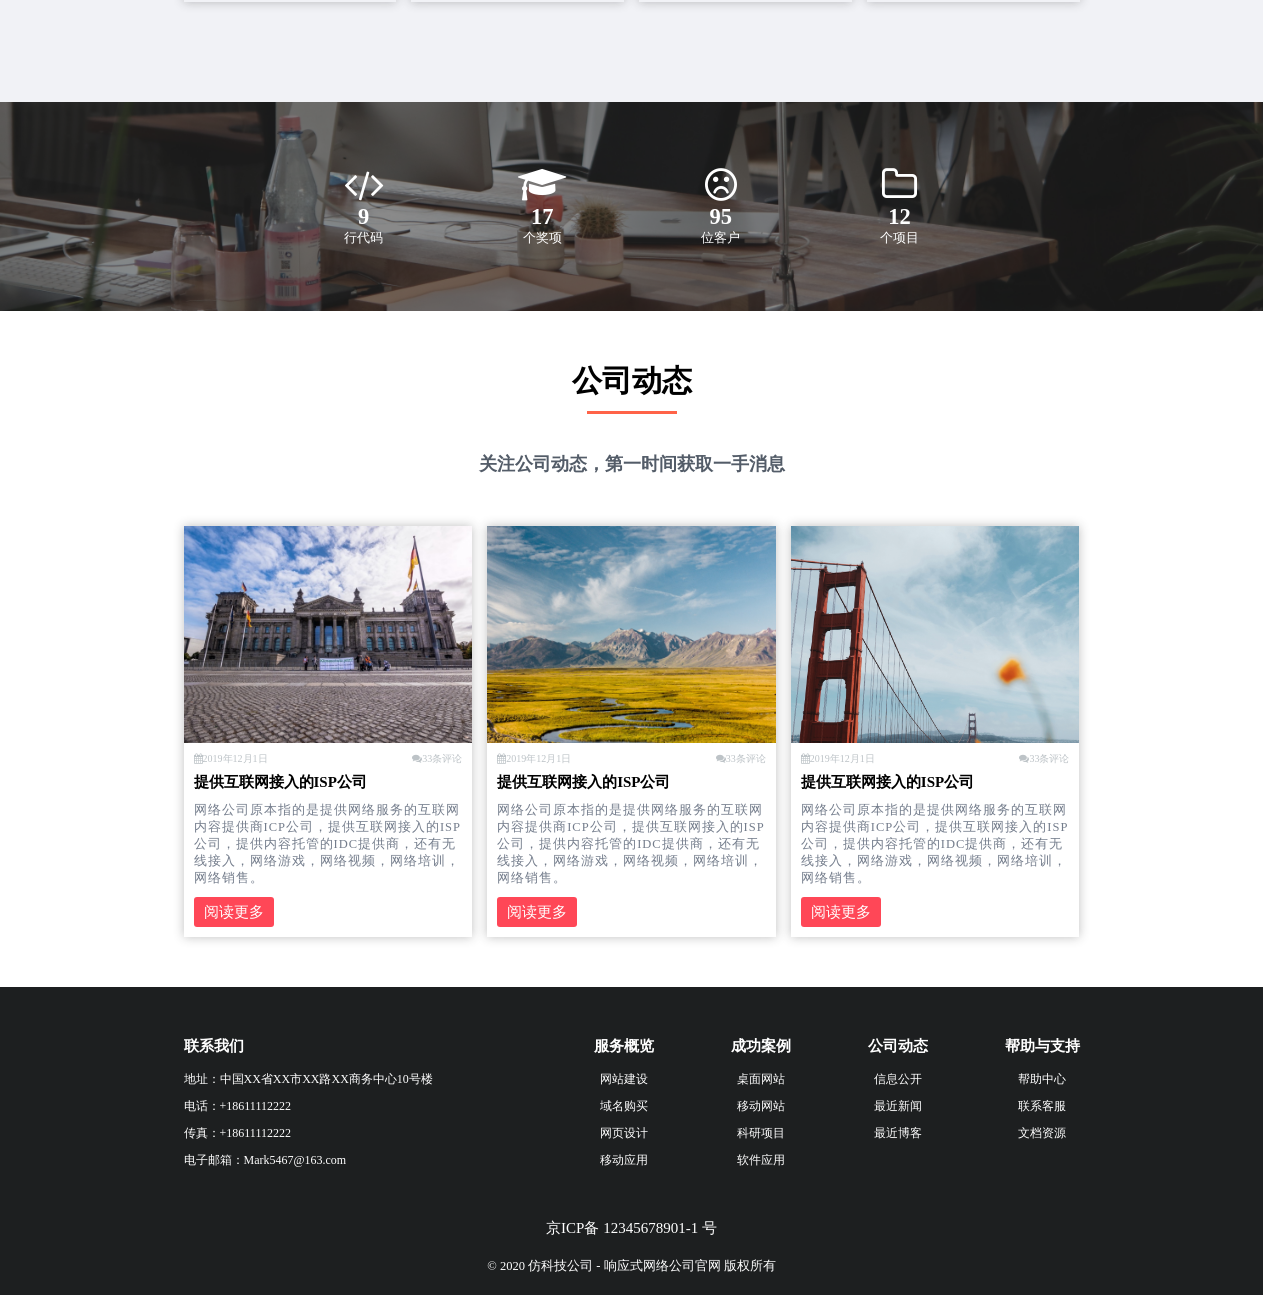
==== commit 0eb2436c: "updata" ====
--- a/index.html
+++ b/index.html
@@ -458,7 +458,7 @@
             </div>
             <div class="footer_bottom">
                 <address>京ICP备 12345678901-1 号</address>
-                <small>© 2020 峰华科技 - 响应式网络公司官网 版权所有</small>
+                <small>© 2020 仿科技公司 - 响应式网络公司官网 版权所有</small>
             </div>
         </div>
     </footer>
